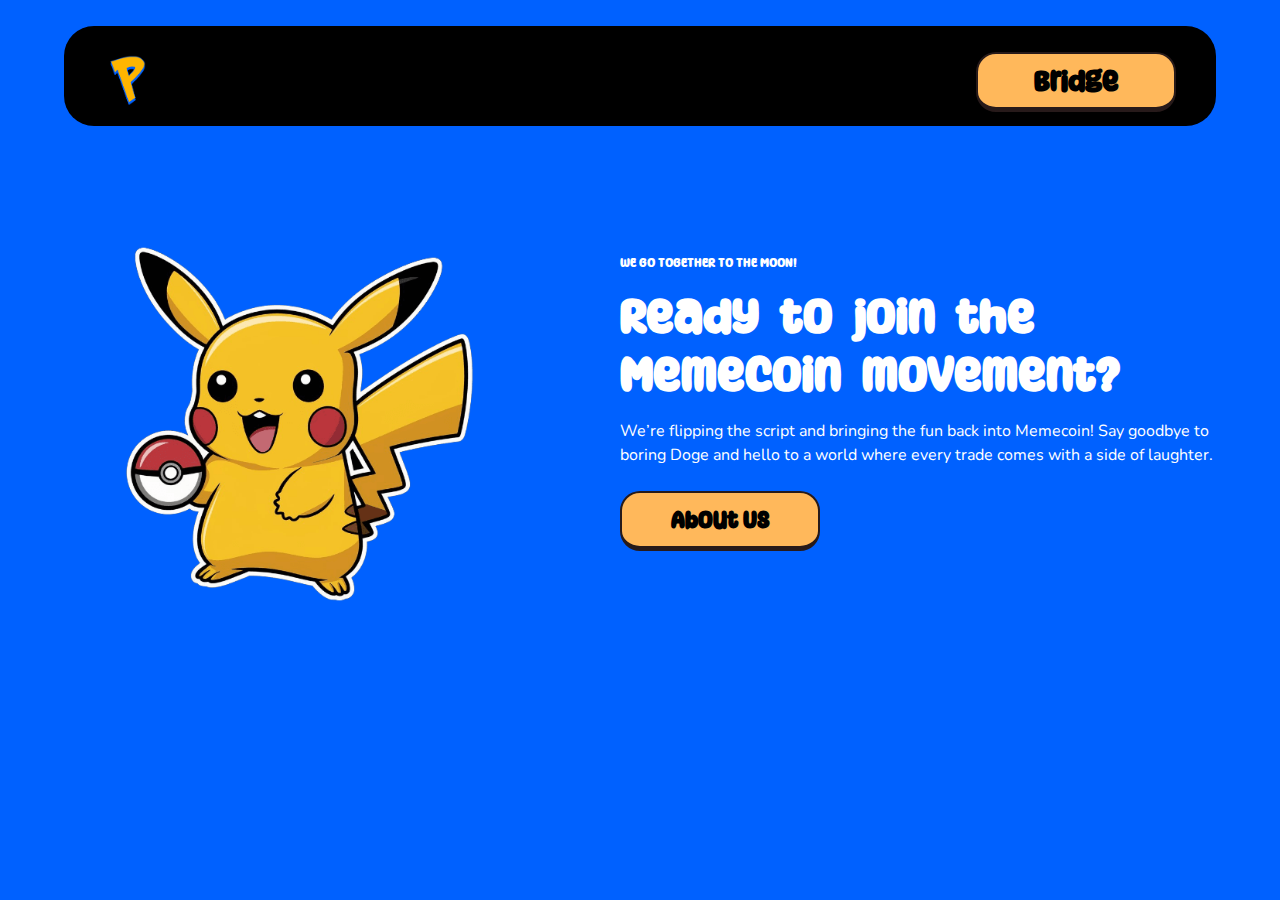
==== about.html @ edddc599 "dfsadf" ====
<!DOCTYPE html>
<html lang="en">
<head>
    <meta charset="UTF-8">
    <meta name="viewport" content="width=device-width, initial-scale=1.0">
    <title>Document</title>
    <link rel="stylesheet" href="poko.css">
    <link rel="stylesheet" href="https://cdnjs.cloudflare.com/ajax/libs/font-awesome/6.1.1/css/all.min.css" integrity="sha512-KfkfwYDsLkIlwQp6LFnl8zNdLGxu9YAA1QvwINks4PhcElQSvqcyVLLD9aMhXd13uQjoXtEKNosOWaZqXgel0g==" crossorigin="anonymous" referrerpolicy="no-referrer" />

</head>
<body>
    <main>
        <div
			id="navbar"
			class="senthead">
			<header>
				

					<div class="logo-img">

						<img src="images/poko.png" alt="">
					</div>
						
					<div>
						<a href="">

							<i class="fab fa-twitter" ></i>
						</a>
						<a href="">
							<i class="fab fa-telegram"></i>
						</a>
					</div>
					<div class="logo_button">
						<a href="https://t.me/blueycommunity">
							<button>Bridge</button>
						</a>
					</div>						
			</header>

		</div>
        <section class="section-about">
            <div
                data-aos="fade-left"
                class="poko">
                <small>WE GO TOGETHER TO THE MOON!</small>
                <h1 class="bold">Ready to join the Memecoin movement?
                </h1>

                <div class="p2p-info">
                    <p>
                        We’re flipping the script and bringing the fun back into Memecoin! Say goodbye to boring Doge and hello to a world where every trade comes with a side of laughter.                    </p>
                </div>
                <div class="button">
                    <a href="https://t.me/blueycommunity">
                        <button>About Us</button>
                    </a>
                </div>
            </div>
            <div class="whyimg">
                <img src="images/poko6.png" alt="">
            </div>
            
            
            
        </section>

    </main>
</body>
</html>
---- poko.css ----
@import url('https://fonts.googleapis.com/css2?family=Nunito:ital,wght@0,200..1000;1,200..1000&display=swap');
* {
	color: #ffffff;
	padding: 0;
	margin: 0;
	box-sizing: border-box;
	font-family: inherit;
}

@font-face {
	font-family: Space;
	src: url(Motley\ Forces.ttf);
}


:root {
	--font-family: Space;
	--family: 'Nunito', sans-serif;
}
a {
	text-decoration: none;
}

body {
	background: #0061FF;
	margin: 0;
	overflow-x: hidden;
	width: 100%;
	max-width: 1540px;
	font-family: var(--font-family);
}

.senthead {
	/* backdrop-filter: blur(15px); */
	/* border-bottom: 1px solid rgba(255, 255, 255, 0.14); */
	position: fixed;
	height: 6em;
	background-color: #403F65;
	align-items: center;
	display: flex;
	z-index: 3;
	margin-top: 20px;
	/* margin-inline: 30px; */
	background: transparent;
	justify-content: center;
	width: 100%;
	/* width: 444px; */
	border-radius: 40px;
	transition: 440ms 330ms ease-out;
}

.smaller {
	height: 7em;
}

small{
	font-size: small;
}

.tokenomics{
	margin-top: 4rem;
}
.section-a{
	display: flex;
	justify-content: center;
	align-items: center;
	flex-direction: column;
	margin-top: 5rem;
}

.section-a p{
	text-align: center;
	font-family: var(--family);
	font-weight: 700;
}

.section-a h1{
	font-size: 5vw;
	margin-top: 20px;
	padding-inline: 20px;
	text-align: center;
}

.section-a button{
	width: 200px;
	font-size: 2rem;
	margin-top: 1rem;
}

.section-j{
	display: flex;
	flex-direction: column;
	justify-content: center;
	align-items: center;
	margin-top: 5rem;
	text-align: left;
	font-size: 4vw;
	display: none;
	padding-inline:20px;
	font-family: 'Courier New', Courier, monospace;
}
.poko-highlight{
color: #B4EEFF;
    background-image: -webkit-linear-gradient(171deg, rgba(37, 0, 93, 1) 0%, rgba(102, 0, 255, 1) 61%, rgba(255, 184, 91, 1) 100%);
    background-size: 200% 200%;
	/* font-size: 4rem; */
    background-clip: text;
    -webkit-background-clip: text;
    text-fill-color: transparent;
    -webkit-text-fill-color: transparent;
    animation: 6s infinite alternate gradientAnimation;
}
.poko-highlight {
    color: #B4EEFF;
    background-image: -webkit-linear-gradient(1deg, rgba(37, 0, 93, 1) -5%, #0061ff 60%, #eccc74 80%, rgba(255, 184, 91, 1) 110%);
    background-size: 200% 200%;
    background-clip: text;
    -webkit-background-clip: text;
    text-fill-color: transparent;
    -webkit-text-fill-color: transparent;
    animation: 6s infinite alternate gradientAnimation;
}

.tokenomics h1{
	font-size: 3.8rem;
	color: rgb(255, 255, 255);
	text-align: center;
}
.info {
	/* text-align: left; */
	width: 90%;
	line-height: 1.5;
}

.logo-section{
	display: flex;
	justify-content: center;
}

.logos{
	display: flex;
	justify-content: space-between;
	align-items: center;
flex-wrap: wrap;
width: 70%;

}

.logos li{
	list-style: none;
}

.logos li img{
	width: 50px;
margin: 20px;
}

.info p{
	text-align: left;
	font-family: var(--family);
	font-weight: 700;
	font-size: 3vw;
}

.hero_button{
	margin-top: 2rem;
	margin-bottom: 4rem;
}


.whyimg{
	width:auto;
	text-align: center;
}

.whyimg img{
	width: 80%;
	margin-top: 2rem;
}
.hero_button button{
	font-size: 1.5rem;
	font-weight: 900;
	background-color: rgba(255, 184, 91, 1);
	color: #000000;
	cursor: pointer;
	display: inline-flex;
	align-items: center;
	justify-content: center;
	transition: 0.2s ease-in-out;
	border: 2px solid rgb(39, 26, 26);
	border-bottom: 5px solid rgb(39, 26, 26);
	border-radius: 20px;
	width: 200px;
	height: 60px;
}

.logo-img{
	width: 50px;
}
.center {
	/* margin-top: 22rem; */
	text-align: center;
}

.center img {
	width: 100%;
	padding-inline: 40px;
}

.centered-text {
	text-align: center;
	font-size: 8rem;
	font-weight: bold;
	font-family: Arial, Helvetica, sans-serif;
	color: #366cb4;
	display: flex;
	text-shadow: 0px 1px 0px rgb(34, 62, 145), 0px 2px 0px royalblue,
		0px 3px 0px royalblue, 0px 4px 0px royalblue, 0px 6px 0px royalblue,
		0px 13px 5px rgb(44, 53, 82);

	justify-content: center;
	align-items: center;
}

.logo-img img{
	width: 100%;
}

.centered-text2 {
	text-align: center;
	font-size: 29px;
	font-family: "Space Mono", monospace;
	display: flex;
	/* letter-spacing: -3px; */
	font-weight: 700;
	justify-content: center;
	align-items: center;
}

header {
	display: flex;
	background: black;
	width: 90%;
	border-radius: 30px;
	flex-wrap: wrap;
	flex-direction: row;
	justify-content: space-around;
	/* justify-content: space-between; will change to space-around when doing media queries for laptop view */
	align-items: center;
	/* width: 300px; */
	height: 100px;
	/* width: 90%; */
	padding-top: 0.8rem;
}

header a{
	margin-left: 1.5rem;
	font-size: 1.5rem;
	font-size: 700;
	/* color: white; */
}

a p{
	color: white;
	font-size: 900;
	font-size: clamp(1.2rem, 8vw - 2rem, 3rem);
}

.logo {
	display: block;
}
.logo img {
	width: 100px;
	padding-left: 1rem;
}

@media screen and (width < 430px) {
	header {
		padding-top: 1rem;
	}
	.logo img {
		width: 100px;
		padding-left: 1rem;
	}
}

button {
	font-weight: 900;
	background-color: rgba(255, 184, 91, 1);
	/* color: rgb(39, 26, 26); */
	cursor: pointer;
	color: #000000;
	display: inline-flex;
	font-size: 1.5rem;
	align-items: center;
	justify-content: center;
	transition: 0.2s ease-in-out;
	border: 2px solid rgb(39, 26, 26);
	border-bottom: 5px solid rgb(39, 26, 26);
	border-radius: 20px;
	/* border: none; */
	width: 100px;
	height: 50px;
}

.main-button {
	margin-top: 7em;
	display: flex;
	padding-inline: 50px;
	justify-content: space-between;
}

.main-button button {
	border-radius: 12px;
	margin-top: 4rem;
}

.snart img {
	width: 100%;
	text-align: center;
}

.center p {
	font-size: 2rem;
	margin-top: 5rem;
	text-decoration: none;
	color: rgb(34, 62, 145);
}

.main-button button.launch,
.main-button button.docs {
	font-weight: 700;
	background-size: contain;
	background-color: #32302a;
	color: rgb(255, 255, 255);
	cursor: pointer;
	display: inline-flex;
	width: 200px;
	height: 70px;
	font-family: inherit;
	font-size: 30px;
	align-items: center;
	justify-content: center;
	transition: 0.2s ease-in-out;
	border: 2px solid rgb(39, 26, 26);
	border-bottom: 5px solid rgb(39, 26, 26);
}

.main-button button.launch:hover,
.main-button button.docs:hover,
button:hover {
	border-bottom: 6px solid rgb(39, 26, 26);
}
.main-button button.launch:active,
.main-button button.docs:active,
button:active {
	transition: 0.1s ease-in-out;
	height: 50px;
	border-bottom: 2px solid rgb(39, 26, 26);
	border-top: 3px solid rgb(39, 26, 26);
}

#section-1{
	display: flex;
	/* padding-inline: 20px; */
	margin-top: 15rem;
	margin-inline: 3rem;
	flex-direction: column;
}

.pimg img{width: 100%;margin-top: -3rem;}

.section-12 {
	display: flex;
	background-color: #366cb4;
	justify-content: center;
	align-items: center;
}
.whole {
	background-color: #000000;
	margin: 30px;
	padding: 20px;
	border: 2px solid rgb(39, 26, 26);
	border-radius: 50px;
	width: 1050px;
	box-shadow: rgba(5, 5, 5, 0.2) 0px 11px 15px 0px,
		rgba(5, 5, 5, 0.14) 0px 24px 38px 0px, rgba(5, 5, 5, 0.25) 0px 4px 4px 0px;
	align-items: center;
}

.left h1 {
	font-size: 40px;
	font-weight: 700;
}

.right {
	text-align: center;
}
.right img {
	padding-top: 40px;
	width: 300px;
}

@keyframes bounce {
	0%,
	25%,
	50%,
	75%,
	100% {
		transform: translateY(0);
	}
	40% {
		transform: translateY(-20px);
	}
	60% {
		transform: translateY(-19px);
	}
}

.purple-icon {
	z-index: 2;
	margin-left: 2em;
}

img.line {
	padding-bottom: 29px;
	width: 60px;
	margin-left: -5em;
}

main {
	display: block;
	/* padding-top: 1rem; */
	overflow-x: hidden;
}

.main-text {
	position: relative;
	width: 70%;
	/* width: 70%; */
	letter-spacing: 0.02em;
	/* margin-top: 14rem; */
	padding-inline: 2rem;
	display: flex;
	flex-direction: column;
	justify-content: left;
	align-items: center;
	font-size: 1rem;
	color: white;
}

.main-text span {
	/* font-size: clamp(1rem, 8vw - 2rem, 3rem); */
	font-family: snart;
	/* text-decoration: line-through; */
	color: white;
	line-height: 1.4rem;
	text-decoration-color: red;
	margin-bottom: 2rem;
	margin-top: 4rem;
	text-decoration-thickness: 3px;
}
pre {
	font-size: 0.9rem;
}
h1.bold-text {
	position: relative;
	z-index: 4;
	font-weight: 900;
	font-size: 24px;
	line-height: 1.5;
}

.info-text {
	padding-top: 2rem;
	font-size: 0.9rem;
	font-weight: 500;
	line-height: 25px;
	letter-spacing: 0em;
	display: block;
	margin: 0 auto;
}

.hero-orange {
	position: absolute;
	top: 0em;
	left: 4em;
	z-index: -1;
}

.main-text2{
	display: inline-block;
	position: relative;
	/* padding: 0px 30px; */
	width: 250px;
	height: 50px;
	display: flex;
	text-align: center;
	justify-content: center;
	align-items: center;
	color: white;
	height: 50px;
	border: 2px solid #ECCC74;
	border-radius: 50px;
	margin-left: 30px;
	/* color: wheat; */
	transform: rotate(358deg);
	-webkit-transform: rotate(358deg);
	box-shadow: 5px 3px 0px 0px #ECCC74;
	-webkit-box-shadow: 5px 3px 0px 0px #ECCC74
}
.main-text2 h1, .main-text2 span{
	color: white;
	font-size: 2rem;
}

.hero-orange img {
	width: 70px;
	animation: bounce 9s infinite;
}

.hero-3-4 {
	padding-top: 4rem;
	margin: 0 auto;
	display: flex;
	align-items: center;
	justify-content: space-around;
}

.hero-buy {
	width: auto;
	padding-top: 0.6rem;
	margin-left: -0.9rem;
	max-width: 30%;
}

.descrip{
	/* font-size: 7rem; */
	width: 93%;
}

.descrip p{
	font-size: 2.3rem;
	/* font-size: clamp(1.2rem, 8vw - 2rem, 3rem); */
}


.main-text p{
	/* background-color: white; */
	font-size: 96px;
	/* font-size: snart;./ */
	/* width: 50%; */
	text-align: left;
	padding-inline: 3px;
	/* margin-bottom: 1rem; */
	margin-block: 1rem;
}
.main-text img {
	/* margin-top: 40px; */
	width: 70%;
	text-align: center;
}

.hero-sell {
	width: auto;
	padding-top: 7px;
	max-width: 28%;
}

.hero-line {
	width: auto;
	max-width: 15%;
}

.section-2 .features > div {
	margin-left: 1.5rem;
	text-align: left;
	display: grid;
	align-items: center;
	gap: 50px;
	width: auto;
	max-width: 88%;
}

.features h4 {
	font-size: 1.15em;
	text-align: left;
}

.features img {
	width: 100px;
	display: block;
	margin-top: 1em;
	margin-bottom: -0.5em;
}

.features h1 {
	margin-top: 2rem;
	text-align: center;
	padding-top: 1rem;
	padding-bottom: 1rem;
}

.features p {
	color: #ffffffa6;
	font-size: 14px;
	font-weight: 500;
	line-height: 1.5;
	margin-top: -2em;
}

.features .p2p {
	width: auto;
}

.features .rug {
	width: 96%;
}

.features .holders {
	width: 94%;
}

.cypimg {
	/* width: 580px; */
	display: flex;
	flex-wrap: wrap;
}

img.commerce {
	max-width: 600px;
	width: 50%;
	display: block;
	cursor: pointer;
	justify-content: center;
	display: block;
	margin-left: auto;
	margin-right: auto;
	margin-bottom: -6em;
}

.poko,
.nft-insur,
.smart-1,
.commerce,
.exchange {
	padding-inline: 40px;
	font-size: 5rem;
	margin-top: -5rem;
}

img#comm {
	margin-right: -1em;
}

.poko span,
.nft-insur span,
.smart-1 span,
.commerce span,
.exchange span {
	color: var(--green-color);
}

.poko b {
	font-size: 3rem;
	padding-top: 3rem;
	color: #ffffff;
	word-spacing: 10px;
	display: flex;
	flex-direction: column;
	/* transition: 0.23s ease-in-out; */
	cursor: pointer;
	font-weight: 900;
}
.poko h1{
	font-size: 3rem;
	color: #ffffff;
	word-spacing: 10px;
	display: flex;
	flex-direction: column;
	/* transition: 0.23s ease-in-out; */
	cursor: pointer;
	font-weight: 900;
}
.p2p-info p {
	padding-top: 1em;
	width: auto;
	font-size: 1rem;
	color: rgb(255, 255, 255);
	font-family: var(--family);
	display: flex;
	max-width: 650px;
	align-items: center;
	line-height: 1.5em;
}

.p2 {
	padding: 1em 0em;
	font-size: 1.3em;
}

.check {
	/* display: flex; */
	flex-wrap: wrap;
	justify-content: center;
	align-items: center;
}
.check ul {
	list-style: none;
	margin-top: 40px;
	/* width: 40%; */
	/* width: 900px; */
	flex-wrap: wrap;
	display: flex;
	font-size: rem;
}
.check ul li {
	display: flex;
	padding: 1em;
	/* flex-direction: column; */
	/* background-color: #5c8a1700; */
	border: 5px solid #6b83c0;
	border-radius: 20px;
	margin-inline: 10px;
	align-items: center;
	text-align: center;
	font-size: clamp(1.5rem, 8vw - 2rem, 0.5rem);
	margin-bottom: 33px;
	justify-content: center;
	/* max-width: 650px; */
}

.check ul li img {
	padding-right: 1em;
}
.check ul li p {
	color: white;
	margin-top: 5px;
	font-family: snart;
	font-weight: 700;
	word-spacing: 3px;
}

.checksmart ul li p {
	margin-top: -16px;
}

.token{
	display: flex;
	justify-content: space-around;
	align-items: center;
	flex-direction: column;
}

.footer{
	margin-top: 9rem;
	background-color: black;
	padding-block: 20px;
}

.community{
	display: flex;
	align-items: center;
	justify-content: center;
	flex-direction: column;
	margin-top: 10rem;
	padding-inline: 40px;
}

.community .poko{
	padding: 0;
}

.tax{
	display: flex;
	width: 90%;
	margin-top: 30px;
	height: 600px;
	flex-direction: column;
	justify-content: center;
	align-items: center;
	margin-inline: 40px;
	flex-wrap: wrap;
	background-color: rgba(5, 5, 5, 0.2);
	border: 2px solid #0061FF;
	border-radius: 50px;
}
 .token-img{
	margin-bottom: 40px;
 }

 .big{
	font-size: 3rem;
	margin-top: 2rem;
 }

 .smalle{
	margin-top: 2rem;
	font-family: var(--family);
	font-weight: 700;
	}

 .bsmall{
	margin-top: 0.5rem;
 }
 .token_button button{
	width: 190px;
	margin-top: 2rem;
	font-size: 1rem;
	}

.poko button {
	border-radius: 20px;
	margin-top: 1em;
	color: #000000;
	width: 200px;
	height: 60px;
	font-size: 1.5rem;
	display: flex;
	align-items: center;
	justify-content: center;
	font-weight: 900;
	text-align: center;
	/* border-bottom: 5px solid rgb(245, 241, 241); */
}

input::selection {
	background: none;
}
input::-moz-selection {
	background: none;
}
input::-webkit-selection {
	background: none;
}
input::-ms-selection {
	background: none;
}

.smart-button {
	display: flex;
}

.contract-cont {
	/* background-color: rgb(141, 48, 48); */
	margin-inline: 30px;
	display: flex;
	justify-content: center;
	align-items: center;
	padding-inline: 20px;
}
.contract-cont h2 {
	font-size: 6px;
}
.contract-cont svg {
	width: 20px;
	margin-left: 1rem;
	cursor: pointer;
	color: white;
}
.contract-cont p {
	/* width: 2rem;
	margin-right: 30px; */
}
.contract-cont input {
	font-size: 1rem;
}

.contract-cont p {
	font-weight: 700;
	color: rgb(34, 62, 145);
}
.section-4 {
	display: flex;
	flex-direction: column-reverse;
	align-items: center;
	margin-top: 5rem;
	justify-content: center;
}

.section-about{
	display: flex;
	flex-direction: column-reverse;
	align-items: center;
	justify-content: center;
	margin-top: 10rem;
}

.fstep {
	text-align: center;
}

.how-to {
	font-weight: 900;
	font-size: 2em;
	margin-bottom: -10px;
}

.step {
	margin-top: 2em;
	text-align: center;
}

.step h1 {
	display: flex;
	flex-direction: column;
	justify-content: center;
	text-align: center;
}

/* The actual timeline (the vertical ruler) */
.container {
	font-family: snart;
}
.main-timeline-4 {
	position: relative;
	margin-top: 3rem;
}

/* The actual timeline (the vertical ruler) */
.main-timeline-4::after {
	content: "";
	position: absolute;
	width: 3px;
	background-color: #366cb4;
	top: 0;
	bottom: 0;
	left: 50%;
	margin-left: -3px;
}

/* Container around content */
.timeline-4 {
	position: relative;
	background-color: inherit;
	width: 50%;
}

.card {
	border-radius: 10px;
}

.card-body ul li {
	list-style-type: none;
	margin-top: 1rem;
	color: white;
	display: flex;
	align-items: center;
	flex-direction: row;
}

.card-body ul li img {
	margin-right: 1rem;
}

.card-body h4 {
	font-size: 2.5rem;
}
.card-body p {
	font-family: Space;
	font-size: 2rem;
}

.container h1 {
	/* display: flex; */
	text-align: center;
	font-family: Space;
	font-size: 3rem;
}
.card-body.p-4 {
	padding: 30px;
}

/* The circles on the timeline */
.timeline-4::after {
	content: "";
	position: absolute;
	width: 25px;
	height: 25px;
	right: -11px;
	background-color: rgb(39, 26, 26);
	top: 15px;
	border-radius: 50%;
	z-index: 1;
}

/* Place the container to the left */
.left-4 {
	padding: 0px 40px 20px 0px;
	left: 0;
}

/* Place the container to the right */
.right-4 {
	padding: 0px 0px 20px 40px;
	left: 50%;
}

/* Add arrows to the left container (pointing right) */
.left-4::before {
	content: " ";
	position: absolute;
	top: 18px;
	z-index: 1;
	right: 30px;
	border: medium solid rgba(37, 117, 252, 1);
	border-width: 10px 0 10px 10px;
	border-color: transparent transparent transparent rgb(39, 26, 26);
}

/* Add arrows to the right container (pointing left) */
.right-4::before {
	content: " ";
	position: absolute;
	top: 18px;
	z-index: 1;
	left: 30px;
	border: medium solid #366cb4;
	border-width: 10px 10px 10px 0;
	border-color: transparent rgb(39, 26, 26) transparent transparent;
}

/* Fix the circle for containers on the right side */
.right-4::after {
	left: -14px;
}

/* Media queries - Responsive timeline on screens less than 600px wide */
@media screen and (max-width: 600px) {
	/* Place the timelime to the left */
	.main-timeline-4::after {
		left: 31px;
	}

	/* Full-width containers */
	.timeline-4 {
		width: 100%;
		padding-left: 70px;
		padding-right: 25px;
	}

	/* Make sure that all arrows are pointing leftwards */
	.timeline-4::before {
		left: 60px;
		border: medium solid white;
		border-width: 10px 10px 10px 0;
		border-color: transparent rgb(39, 26, 26) transparent transparent;
	}

	/* Make sure all circles are at the same spot */
	.left-4::after,
	.right-4::after {
		left: 18px;
	}

	.left-4::before {
		right: auto;
	}

	/* Make all right containers behave like the left ones */
	.right-4 {
		left: 0%;
	}
}

.gradient-custom {
	background: #366cb4;
	border: 2px solid rgb(39, 26, 26);
}

.gradient-custom-4 {
	background: #366cb4;
	border: 2px solid rgb(39, 26, 26);
}

.some h1 {
	margin-bottom: -10px;
}

.step .fp {
	font-weight: 700;
	font-size: 18px;
	line-height: normal;
}

.fcard {
	padding: 30px;
	background-color: #222831;
	display: flex;
	flex-direction: column;
	justify-content: center;
	align-items: center;
	text-align: left;
	margin: 20px;
	font-size: 14px;
	margin-top: 100px;
	border-radius: 20px;
	border: 2px solid #000000;
	position: relative;
	box-shadow: rgba(5, 5, 5, 0.2) 0px 11px 15px 0px,
		rgba(5, 5, 5, 0.14) 0px 24px 38px 0px, rgba(5, 5, 5, 0.25) 0px 4px 4px 0px;
}
.liner{
	/* text-decoration: underline; */
	text-decoration-color: #6B83C0;
	transform: rotate(358deg);
	text-decoration-thickness: 5px;
}

.dex img{
	width: 100%;
	text-align: center;
}

.dext img{
	width: 100%;
	text-align:left;
margin-top: -10rem;

}
.fcard2 {
	padding: 30px;
	background-color: #366cb4;
	display: flex;
	flex-direction: column;
	justify-content: center;
	align-items: center;
	text-align: left;
	margin: 20px;
	margin-top: 100px;
	font-size: 14px;
	font-weight: 400;
	border-radius: 20px;
	border: 2px solid #000000;
	position: relative;
	box-shadow: rgba(5, 5, 5, 0.2) 0px 11px 15px 0px,
		rgba(5, 5, 5, 0.14) 0px 24px 38px 0px, rgba(5, 5, 5, 0.25) 0px 4px 4px 0px;
}

button.buy {
	margin-top: 1rem;
	background-color: #222831;
}

.tools {
	display: flex;
	/* justify-content: space-around; */
	row-gap: 20px;
	margin-left: 30px;
	/* flex-direction: column; */
	align-items: center;
	margin-top: 3rem;
	margin-bottom: 2rem;
}

.email h1 {
	font-size: 2rem;
}

.email p {
	font-size: 1.4rem;
	color: white;
	font-family: var(--family);
}

.email span{
	font-family: Space;
	cursor: pointer;
}

.email span:hover{
	color: #6796FF;
}

.dext h1 {
	font-size: 3rem;
}
.dimag img {
	width: 300px;
	position: absolute;
	top: -60px;
	left: 50%;
	transform: translateX(-50%);
}

.dimag img.uni {
	width: 400px;
}

.dimag img.base {
	width: 200px;
}
.cont {
	margin-top: 150px;
}

.cont h2 {
	color: black;
	font-weight: 900;
	margin-bottom: -10px;
}

.fp2 {
	font-weight: 600;
	font-size: 16px;
}

.cont p {
	color: #000000;
}

.ca {
	font-family: "snart";
	color: rgb(34, 62, 145);
	margin-top: 1rem;
	text-align: center;
	font-size: 2.2rem;
}

.section-e {
	display: flex;
	flex-direction: column;
	justify-content: center;
	align-items: center;
	/* margin-top: 3rem; */
	/* margin-bottom: 2rem; */
}
input {
	background-color: rgba(0, 0, 0, 0);
	border: none;
	outline: none;
}
.swap {
	font-weight: 900;
}

#ca-num {
	margin-top: 0.5rem;
	font-weight: 900;
	margin-left: 0.5rem;
	color: white;
	font-size: clamp(1.2rem, 8vw - 2rem, 2rem);
	font-family: "snart";
}

.section-5 {
	text-align: center;
	margin-top: 3rem;
}

.fcard3 {
	padding: 30px;
	background-color: #222831;
	display: flex;
	flex-direction: column;
	justify-content: center;
	align-items: center;
	text-align: left;
	margin: 20px;

	margin-top: 100px;
	font-size: 14px;
	font-weight: 400;
	border-radius: 20px;
	border: 2px solid #000000;
	position: relative;
	box-shadow: rgba(5, 5, 5, 0.2) 0px 11px 15px 0px,
		rgba(5, 5, 5, 0.14) 0px 24px 38px 0px, rgba(5, 5, 5, 0.25) 0px 4px 4px 0px;
}

.section-6 {
	margin-top: 100px;
}
.sect-cont {
	background-color: rgb(44, 53, 82);
	border: 2px solid #222831;
	padding: 20px;
	margin: 30px;
	box-shadow: rgba(5, 5, 5, 0.2) 0px 11px 15px 0px,
		rgba(5, 5, 5, 0.14) 0px 24px 38px 0px, rgba(5, 5, 5, 0.25) 0px 4px 4px 0px;
	border-radius: 20px;
	text-align: center;
}
.lasimag img {
	width: 100%;
	border-radius: 20px;
}



footer p {
	text-align: center;
	font-family: var(--family);
	margin-bottom: 20px;
}

.descript {
	margin-top: 20px;
}

.email{
	font-size: 5vw;
}

.buttons button {
	/* width: 100%; */
	height: 60px;
	margin-top: 20px;
	width: 250px;
	/* border: 2px solid #; */
	font-size: 2.2rem;
	font-weight: 700;
}

button img {
	width: 20px;
	margin-left: 10px;
}

.buttons {
	display: flex;
	font-size: 3rem;
	display: none;
	justify-content: center;
	flex-direction: column;
	align-items: center;
}
.fcard4 {
	padding: 30px;
	background-color: #366cb4;
	display: flex;
	flex-direction: column;
	justify-content: center;
	align-items: center;
	text-align: left;
	margin-top: 100px;
	margin-inline: 20px;
	font-size: 14px;
	font-weight: 400;
	border-radius: 20px;
	border: 2px solid #000000;
	position: relative;
	box-shadow: rgba(5, 5, 5, 0.2) 0px 11px 15px 0px,
		rgba(5, 5, 5, 0.14) 0px 24px 38px 0px, rgba(5, 5, 5, 0.25) 0px 4px 4px 0px;
}

@media screen and (min-width: 400px) {
	h1.bold-text {
		font-size: 26px;
	}
}

@media screen and (min-width: 500px) {
	h1.bold-text {
		font-size: 2rem;
	}
}

@media (min-width: 700px) and (max-width: 1100px) {
	body {
		font-size: 1.3rem;
	}
	.senthead {
		/* background: none; */
		height: 6rem;
		display: flex;
		align-items: center;
		padding: 1rem 1.7rem;
	}

	.logo img {
		padding: 0;
	}

	.token{
		display: flex;
		justify-content: space-around;
		align-items: center;
		flex-direction: row;
		flex-wrap: wrap;
	}
	header {
		margin-top: -0.5rem;
		max-width: 90%;
		/* margin-right: -3rem; */
	}

	h1.bold-text {
		font-size: 2.5rem;
		max-width: 640px;
		text-align: center;
		margin: 0 auto;
	}

	.purple-icon img {
		width: 7rem;
		top: 4rem;
		left: 2.1rem;
	}

	p.info-text {
		text-align: center;
		width: 400px;
		font-size: 1rem;
	}

	pre {
		text-align: center;
		font-size: 1rem;
	}

	img.line {
		width: 5.5rem;
	}

	.hero-orange img {
		width: 85px;
	}

	.community{
		display: flex;
		align-items: center;
		justify-content: center;
		flex-direction: row;
		margin-top: 10rem;
		padding-inline: 40px;
	
	}

	.descrip p{
		font-size: 5rem;
	}

	@media (min-width: 800px) {
		h1.bold-text {
			font-size: 3rem;
			max-width: 700px;
		}

		.purple-icon img {
			width: 7rem;
			top: 4rem;
			left: 5rem;
		}

		.info-text {
			text-align: center;
			width: 460px;
			font-size: 1.1rem;
		}

		pre {
			text-align: center;
		}

		img.line {
			width: 5.8rem;
		}

		button {
			width: 150px;
			height: 50px;
			/* font-size: 0.8rem; */
			font-weight: 700;
		}

		button .launch {
			font-weight: 900;
		}

		.poko,
		.commerce {
			padding: 2em;
			font-size: 1.7rem;
		}

		img#comm {
			margin: 0 auto;
		}

		.poko span {
			color: var(--green-color);
		}

		.poko b {
			/* font-weight: 900; */
			/* padding-bottom: 0.2rem; */
			/* line-height: 1rem; */
			/* color: #6b83c0; */
			/* word-spacing: 10px; */
			/* border-bottom: 5px solid #88e900; */
			/* white-space: nowrap; */
		}

		.p2p-info,
		.nft-info,
		.smart-1 p,
		.commerce-info,
		.exchange-info {
			padding-top: 1em;
			display: flex;
			align-items: center;
			line-height: 1.5em;
		}

		.checksmart ul li p {
			margin-top: -25px;
		}
	}

	.section-2 .features > div {
		margin-left: 3rem;
	}
	.features img {
		width: 149px;
	}
	.features p {
		font-size: 18px;
	}
	.features .rug {
		width: 85%;
	}
	.features .holders {
		width: 85%;
	}
	.features h4 {
		font-size: 30px;
	}
	.features h1 {
		font-size: 35px;
	}

	.section-4, .section-about{
		display: flex;
	flex-direction: row-reverse;
	align-items: center;
	justify-content: center;
	}
}
#section-1 {
	/* height: 100vh; */
	/* padding-inline: 2rem; */
	display: flex;
	margin-top: 16rem;
	/* justify-content: center; */
	/* align-items: center; */
	background-color: transparent;
}

.green-text {
	color: var(--green-color);
}

.docs {
	font-weight: 700 !important;
	margin-left: 1em;
	position: relative;
}

.section-3 {
	background-color: #000000;
	position: relative;
	margin-top: 8rem;
	margin-bottom: 5rem;
}

hr.section-line {
	width: 100%;
	margin: 0.75rem auto;
	border: none;
	border-bottom: 1px solid #ffffff24;
}

img.left-img,
img.right-img {
	display: none;
}

@media (min-width: 1200px) {
	body {
		max-width: 1400px;
		margin: 0 auto;
	}
	.senthead {
		background: none;
		height: 7rem;
		justify-content: center;
		/* padding: 1rem 1.7rem; */
		display: flex;
		justify-content: center;
	}

	.main-text {
		/* text-decoration: line-through; */
		text-decoration-thickness: 5px;
		line-height: 3rem;
		/* background-color: #7bb436; */
		/* font-family: snart; */
		color: white;
	}

	.section-12 {
		display: flex;
		justify-content: center;
		background-color: #222831;
	}
	.token{
		display: flex;
		justify-content: space-around;
		align-items: center;
		flex-direction: row;
	
	}

	.whole {
		background-color: #000000;
		border: 2px solid rgb(39, 26, 26);
		padding: 40px;
		margin: 30px;
		border-radius: 20px;
		display: flex;
		width: 1000px;
		justify-content: space-between;
		align-items: center;
		/* row-gap: 40px; */
	}

	.logo img {
		width: 150px;
		padding-left: 1rem;
	}

	.left h1 {
		font-size: 40px;
	}

	.left {
		width: 60%;
		padding: 20px;
		margin-right: 70px;
		display: flex;
		flex-direction: column;
		justify-content: flex-start;
	}
	.right {
		display: flex;
		justify-content: flex-end;
	}

	.right img {
		display: flex;
		width: 400px;
	}

	.logo img {
		padding: 0;
	}

	button {
		width: 200px;
		height: 60px;
		font-size: 1.8rem;
		color: #000000;
		/* font-family: var(--family); */
		/* padding-left: 50px; */
		/* padding-inline: 30px; */
		/* font-size: 80%; */
		font-weight: 900;
	}

	.section-4, .section-about{
		display: flex;
	flex-direction: row-reverse;
	align-items: center;
	justify-content: center;
	}

	h1.bold-text {
		font-size: 3rem;
		width: 730px;
		text-align: center;
		margin-inline: auto;
		position: relative;
		z-index: 2;
	}

	p.info-text {
		text-align: center;
		width: 400px;
	}

	pre {
		text-align: center;
	}

	.purple-icon .purple {
		width: 120px;
		margin-left: 17em;
		margin-bottom: -1em;
	}

	img.line {
		width: 90px;
		margin-left: -6em;
	}

	.main-button button {
		width: 145px;
		height: 45px;
		font-size: 90%;
		font-weight: 700;
	}

	.hero-orange {
		width: 120px;
	}

	.hero-orange img {
		width: 77%;
	}

	.hero-3-4 {
		width: 1000px;
	}

	.section-2 .features > .feat {
		max-width: 27%;
		display: grid;
		grid-column: 88px;
	}

	.features > div.feat2 {
		margin-left: -3.5rem;
	}

	.features {
		display: flex;
		column-gap: 95px;
		margin-left: 5rem;
		position: relative;
	}

	.section-2 .features > div {
		margin-top: 5rem;
		justify-content: start;
	}

	.features h4 {
		font-size: 1.15em;
		text-align: left;
		margin-bottom: 10rem;
	}

	.features img {
		width: 100px;
		display: block;
	}

	.features h1 {
		font-size: 2em;
		position: absolute;
		left: 47%;
		transform: translateX(-50%);
	}

	.features .p2p {
		width: auto;
		max-width: 80%;
		margin-top: -20.4rem;
	}

	.features .rug {
		width: 100%;
		margin-top: -17.6rem;
	}

	.features .holders {
		width: 80%;
		margin-top: -19.2rem;
	}

	div .feat3 {
		margin-right: -5rem;
	}

	img.hero-rug {
		margin-top: 3.9rem;
	}

	img.hero-holders {
		margin-top: 3.5rem;
	}

	h4.hpull {
		margin-bottom: 10.2rem;
	}

	.section-3 {
		display: flex;
		background-color: #000000;
		flex-direction: row-reverse;
		padding-inline: 20px;
		align-items: center;
		border-radius: 49px;
		/* place-content: center; */
		margin: auto;
		margin-top: 4rem;
		width: 90%;
		justify-content: center;
		flex-wrap: nowrap;
	}

	img.hero-p2p {
		margin-top: 3.5rem;
	}
	.section-6,
	.section-7 {
		display: flex;
		flex-direction: row-reverse;
		font-size: 120%;
	}

	img.commerce {
		width: auto;
		margin-right: 2em;
		width: 200px;
		max-width: 659px;
	}

	#ca-num {
		margin-left: 4rem;
		font-size: 1.6rem;
	}

	.contract-cont p {
		font-size: 3.5rem;
	}

	img.nft {
		margin: 0;
	}
	img.smart {
		width: 550px;
	}
	img.exchange {
		margin-right: 50px;
	}

	.poko {
		/* padding-left: 2em; */
		/* font-size: 9rem; */
		/* width: auto; */
	}

	.poko {
		max-width: 700px;
	}

	.p2 {
		width: 548px;
	}

	img#comm {
		margin-right: -5rem;
		max-width: 698px;
	}

	img.right-img,
	img.left-img {
		width: 100px;
		position: absolute;
		animation: bounce 9s infinite;
		transform: rotate(334deg);
	}
	img.right-img {
		right: 70px;
		transform: rotate(334deg);
	}
	img.left-img {
		left: -50px;
		bottom: 0;
	}

	.fcard {
		width: 400px;
	}
	.fcard2 {
		width: 400px;
	}

	.fcard3,
	.fcard {
		width: 400px;
		margin-right: -30px;
		transform: rotate(-7deg);
	}
	.fcard4,
	.fcard2 {
		width: 400px;
		margin-left: 20px;
		transform: rotate(5deg);
	}
	.tools {
		display: flex;
	}

	button.buy {
		width: 200px;
		height: 52px;
		font-size: 30px;
		font-weight: 700;
	}

	.fg2 {
		display: flex;
		margin-top: 2rem;
		justify-content: center;
	}

	.center {
		display: flex;
		flex-direction: column;
		/* flex-direction: row-reverse; */
	}
	.snart {
		width: 100%;
		margin-left: -20rem;
	}

	.section-6 {
		display: flex;
		margin-top: 70px;
		justify-content: center;
	}
	.center p {
		font-size: 130px;
		/* width: 70%; */
		text-align: left;
		color: #366cb4;
		text-decoration: none;
	}
	.section-e {
		margin-top: 15rem;
	}
	.main-text {
		font-size: clamp(1rem, 8vw - 2rem, 2rem);
		/* font-family: snart; */
	}
	.sect-cont {
		background-color: #366cb4;
		border: 2px solid rgb(0, 0, 0);
		padding: 40px;
		margin: 30px;
		box-shadow: rgba(5, 5, 5, 0.2) 0px 11px 15px 0px,
			rgba(5, 5, 5, 0.14) 0px 24px 38px 0px, rgba(5, 5, 5, 0.25) 0px 4px 4px 0px;
		border-radius: 20px;
		display: flex;
		width: 1000px;
		justify-content: space-between;
		align-items: center;
	}
	.lasimag img {
		width: 90%;
		border-radius: 20px;
	}

	.community{
		display: flex;
		justify-content: center;
		flex-direction: row;
		align-items: center;
		margin-top: 10rem;
		padding-inline: 40px;
	}

	

	.buttons button {
		width: 30rem;
		height: 60px;
		margin-top: 20px;
		border: 2px solid black;
		font-weight: 700;
	}

	.cypimg {
		width: 580px;
	}

	.container.py-5 {
		margin-inline: 30px;
	}
	.container h1 {
		font-size: 6rem;
	}

	.buttons {
		font-size: 3rem;
		display: flex;
		display: none;
		flex-direction: column;
	}

	header {
		display: flex;
		flex-wrap: wrap;
		flex-direction: row;
		justify-content: space-between; /* will change to space-around when doing media queries for laptop view */
		align-items: center;
		background: black;
		padding-inline: 40px;
		border-radius: 30px;
		height: 100px;
		margin: 0 auto;
		/* width: 80%; */
		padding-top: 0.8rem;
	}

	button img {
		width: 45px;
	}

	.descrip p{font-size: 8rem;/* font-weight: 500; */}
}
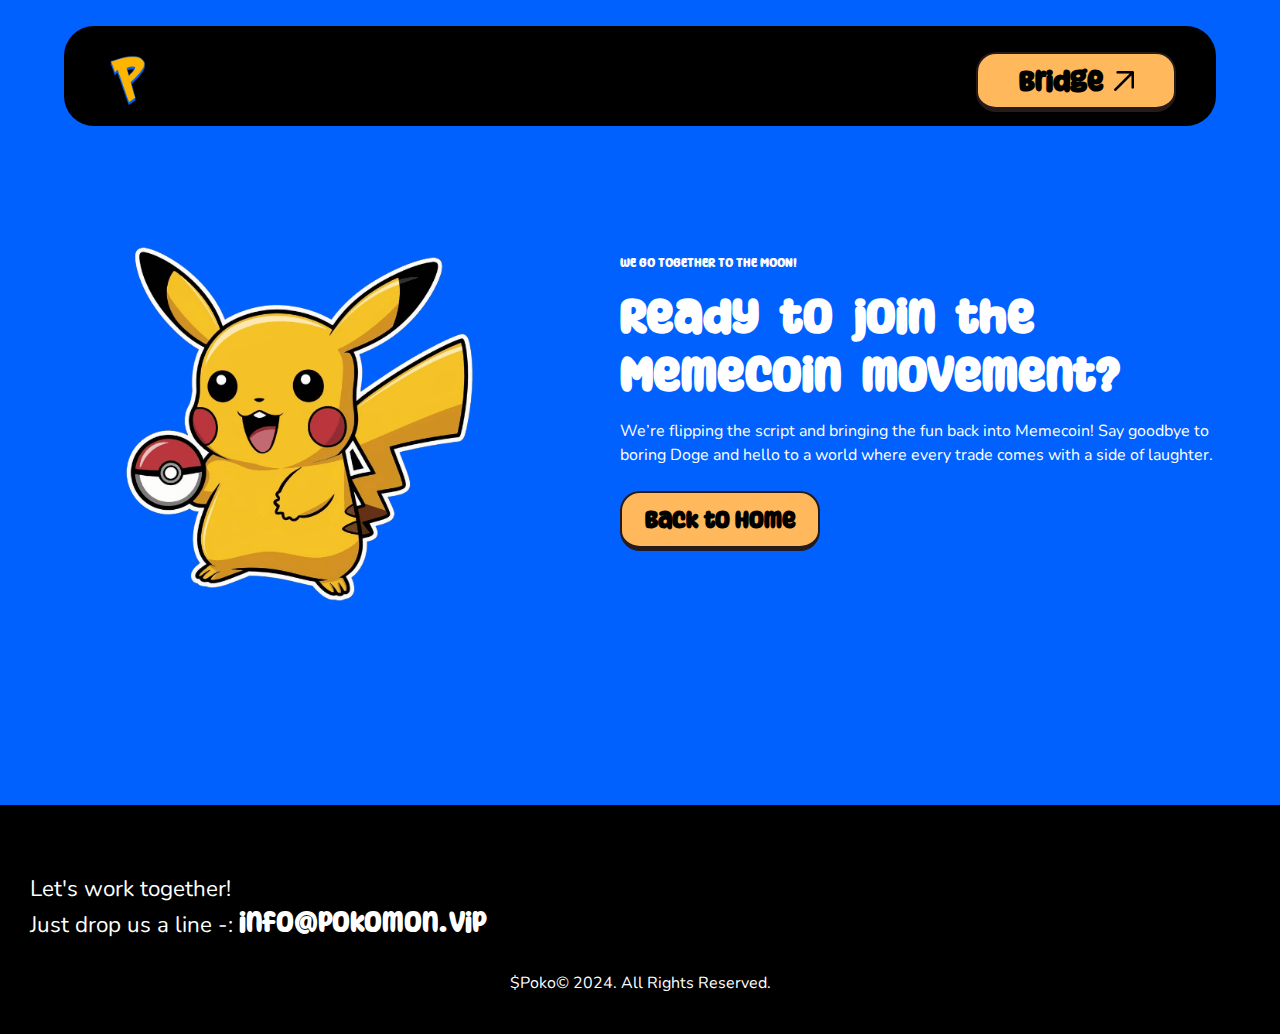
==== commit 40eaf316: "chore: Clean up HTML formatting in about.html" ====
--- a/about.html
+++ b/about.html
@@ -1,69 +1,85 @@
 <!DOCTYPE html>
 <html lang="en">
-<head>
-    <meta charset="UTF-8">
-    <meta name="viewport" content="width=device-width, initial-scale=1.0">
-    <title>Document</title>
-    <link rel="stylesheet" href="poko.css">
-    <link rel="stylesheet" href="https://cdnjs.cloudflare.com/ajax/libs/font-awesome/6.1.1/css/all.min.css" integrity="sha512-KfkfwYDsLkIlwQp6LFnl8zNdLGxu9YAA1QvwINks4PhcElQSvqcyVLLD9aMhXd13uQjoXtEKNosOWaZqXgel0g==" crossorigin="anonymous" referrerpolicy="no-referrer" />
+    <head>
+        <meta charset="UTF-8" />
+        <meta name="viewport" content="width=device-width, initial-scale=1.0" />
+        <title>Document</title>
+        <link rel="stylesheet" href="poko.css" />
+        <link
+            rel="stylesheet"
+            href="https://cdnjs.cloudflare.com/ajax/libs/font-awesome/6.1.1/css/all.min.css"
+            integrity="sha512-KfkfwYDsLkIlwQp6LFnl8zNdLGxu9YAA1QvwINks4PhcElQSvqcyVLLD9aMhXd13uQjoXtEKNosOWaZqXgel0g=="
+            crossorigin="anonymous"
+            referrerpolicy="no-referrer"
+        />
+    </head>
+    <body>
+        <main>
+            <div id="navbar" class="senthead">
+                <header>
+                    <div class="logo-img">
+                        <img src="images/poko.png" alt="" />
+                    </div>
 
-</head>
-<body>
-    <main>
-        <div
-			id="navbar"
-			class="senthead">
-			<header>
-				
+                    <div>
+                        <a href="">
+                            <i class="fab fa-twitter"></i>
+                        </a>
+                        <a href="">
+                            <i class="fab fa-telegram"></i>
+                        </a>
+                    </div>
+                    <div class="logo_button">
+                        <a href="https://t.me/blueycommunity">
+                            <button>
+                                Bridge <img src="images/top-right.png" alt="" />
+                            </button>
+                        </a>
+                    </div>
+                </header>
+            </div>
+            <section class="section-about">
+                <div data-aos="fade-left" class="poko">
+                    <small>WE GO TOGETHER TO THE MOON!</small>
+                    <h1 class="bold">Ready to join the Memecoin movement?</h1>
 
-					<div class="logo-img">
-
-						<img src="images/poko.png" alt="">
-					</div>
-						
-					<div>
-						<a href="">
-
-							<i class="fab fa-twitter" ></i>
-						</a>
-						<a href="">
-							<i class="fab fa-telegram"></i>
-						</a>
-					</div>
-					<div class="logo_button">
-						<a href="https://t.me/blueycommunity">
-							<button>Bridge</button>
-						</a>
-					</div>						
-			</header>
-
-		</div>
-        <section class="section-about">
-            <div
-                data-aos="fade-left"
-                class="poko">
-                <small>WE GO TOGETHER TO THE MOON!</small>
-                <h1 class="bold">Ready to join the Memecoin movement?
-                </h1>
-
-                <div class="p2p-info">
-                    <p>
-                        We’re flipping the script and bringing the fun back into Memecoin! Say goodbye to boring Doge and hello to a world where every trade comes with a side of laughter.                    </p>
+                    <div class="p2p-info">
+                        <p>
+                            We’re flipping the script and bringing the fun back
+                            into Memecoin! Say goodbye to boring Doge and hello
+                            to a world where every trade comes with a side of
+                            laughter.
+                        </p>
+                    </div>
+                    <div class="button">
+                        <a href="https://t.me/blueycommunity">
+                            <button>Back to Home</button>
+                        </a>
+                    </div>
                 </div>
-                <div class="button">
-                    <a href="https://t.me/blueycommunity">
-                        <button>About Us</button>
-                    </a>
+                <div class="whyimg">
+                    <img src="images/poko6.png" alt="" />
                 </div>
-            </div>
-            <div class="whyimg">
-                <img src="images/poko6.png" alt="">
-            </div>
-            
-            
-            
-        </section>
-
-    </main>
-</body>
-</html>+            </section>
+            <section class="footer">
+                <div class="tools">
+                    <div class="email">
+                        <p>
+                            Let's work together!
+                            <br />
+                            Just drop us a line -:
+                            <span class="p2">
+                                <a href="mailto:info@pokomon.vip">
+                                    info@pokomon.vip
+                                </a>
+                            </span>
+                        </p>
+                    </div>
+                </div>
+                <footer>
+                    <p>$Poko© 2024. All Rights Reserved.</p>
+                </footer>
+            </section>
+        </main>
+    </body>
+</html>
--- a/poko.css
+++ b/poko.css
@@ -1,109 +1,113 @@
-@import url('https://fonts.googleapis.com/css2?family=Nunito:ital,wght@0,200..1000;1,200..1000&display=swap');
+@import url("https://fonts.googleapis.com/css2?family=Nunito:ital,wght@0,200..1000;1,200..1000&display=swap");
 * {
-	color: #ffffff;
-	padding: 0;
-	margin: 0;
-	box-sizing: border-box;
-	font-family: inherit;
+    color: #ffffff;
+    padding: 0;
+    margin: 0;
+    box-sizing: border-box;
+    font-family: inherit;
 }
 
 @font-face {
-	font-family: Space;
-	src: url(Motley\ Forces.ttf);
-}
-
+    font-family: Space;
+    src: url(Motley\ Forces.ttf);
+}
 
 :root {
-	--font-family: Space;
-	--family: 'Nunito', sans-serif;
+    --font-family: Space;
+    --family: "Nunito", sans-serif;
 }
 a {
-	text-decoration: none;
+    text-decoration: none;
 }
 
 body {
-	background: #0061FF;
-	margin: 0;
-	overflow-x: hidden;
-	width: 100%;
-	max-width: 1540px;
-	font-family: var(--font-family);
+    background: #0061ff;
+    margin: 0;
+    overflow-x: hidden;
+    width: 100%;
+    max-width: 1540px;
+    font-family: var(--font-family);
 }
 
 .senthead {
-	/* backdrop-filter: blur(15px); */
-	/* border-bottom: 1px solid rgba(255, 255, 255, 0.14); */
-	position: fixed;
-	height: 6em;
-	background-color: #403F65;
-	align-items: center;
-	display: flex;
-	z-index: 3;
-	margin-top: 20px;
-	/* margin-inline: 30px; */
-	background: transparent;
-	justify-content: center;
-	width: 100%;
-	/* width: 444px; */
-	border-radius: 40px;
-	transition: 440ms 330ms ease-out;
+    /* backdrop-filter: blur(15px); */
+    /* border-bottom: 1px solid rgba(255, 255, 255, 0.14); */
+    position: fixed;
+    height: 6em;
+    background-color: #403f65;
+    align-items: center;
+    display: flex;
+    z-index: 3;
+    margin-top: 20px;
+    /* margin-inline: 30px; */
+    background: transparent;
+    justify-content: center;
+    width: 100%;
+    /* width: 444px; */
+    border-radius: 40px;
+    transition: 440ms 330ms ease-out;
 }
 
 .smaller {
-	height: 7em;
-}
-
-small{
-	font-size: small;
-}
-
-.tokenomics{
-	margin-top: 4rem;
-}
-.section-a{
-	display: flex;
-	justify-content: center;
-	align-items: center;
-	flex-direction: column;
-	margin-top: 5rem;
-}
-
-.section-a p{
-	text-align: center;
-	font-family: var(--family);
-	font-weight: 700;
-}
-
-.section-a h1{
-	font-size: 5vw;
-	margin-top: 20px;
-	padding-inline: 20px;
-	text-align: center;
-}
-
-.section-a button{
-	width: 200px;
-	font-size: 2rem;
-	margin-top: 1rem;
-}
-
-.section-j{
-	display: flex;
-	flex-direction: column;
-	justify-content: center;
-	align-items: center;
-	margin-top: 5rem;
-	text-align: left;
-	font-size: 4vw;
-	display: none;
-	padding-inline:20px;
-	font-family: 'Courier New', Courier, monospace;
-}
-.poko-highlight{
-color: #B4EEFF;
-    background-image: -webkit-linear-gradient(171deg, rgba(37, 0, 93, 1) 0%, rgba(102, 0, 255, 1) 61%, rgba(255, 184, 91, 1) 100%);
+    height: 7em;
+}
+
+small {
+    font-size: small;
+}
+
+.tokenomics {
+    margin-top: 4rem;
+}
+.section-a {
+    display: flex;
+    justify-content: center;
+    align-items: center;
+    flex-direction: column;
+    margin-top: 5rem;
+}
+
+.section-a p {
+    text-align: center;
+    font-family: var(--family);
+    font-weight: 700;
+}
+
+.section-a h1 {
+    font-size: 5vw;
+    margin-top: 20px;
+    padding-inline: 20px;
+    text-align: center;
+}
+
+.section-a button {
+    width: 200px;
+    font-size: 2rem;
+    margin-top: 1rem;
+}
+
+.section-j {
+    display: flex;
+    flex-direction: column;
+    justify-content: center;
+    align-items: center;
+    margin-top: 5rem;
+    text-align: left;
+    font-size: 4vw;
+    display: none;
+    padding-inline: 20px;
+    font-family: "Courier New", Courier, monospace;
+}
+.poko-highlight {
+    color: #b4eeff;
+    background-image: -webkit-linear-gradient(
+        171deg,
+        rgba(37, 0, 93, 1) 0%,
+        rgba(102, 0, 255, 1) 61%,
+        rgba(255, 184, 91, 1) 100%
+    );
     background-size: 200% 200%;
-	/* font-size: 4rem; */
+    /* font-size: 4rem; */
     background-clip: text;
     -webkit-background-clip: text;
     text-fill-color: transparent;
@@ -111,8 +115,14 @@
     animation: 6s infinite alternate gradientAnimation;
 }
 .poko-highlight {
-    color: #B4EEFF;
-    background-image: -webkit-linear-gradient(1deg, rgba(37, 0, 93, 1) -5%, #0061ff 60%, #eccc74 80%, rgba(255, 184, 91, 1) 110%);
+    color: #b4eeff;
+    background-image: -webkit-linear-gradient(
+        1deg,
+        rgba(37, 0, 93, 1) -5%,
+        #0061ff 60%,
+        #eccc74 80%,
+        rgba(255, 184, 91, 1) 110%
+    );
     background-size: 200% 200%;
     background-clip: text;
     -webkit-background-clip: text;
@@ -121,522 +131,524 @@
     animation: 6s infinite alternate gradientAnimation;
 }
 
-.tokenomics h1{
-	font-size: 3.8rem;
-	color: rgb(255, 255, 255);
-	text-align: center;
+.tokenomics h1 {
+    font-size: 3.8rem;
+    color: rgb(255, 255, 255);
+    text-align: center;
 }
 .info {
-	/* text-align: left; */
-	width: 90%;
-	line-height: 1.5;
-}
-
-.logo-section{
-	display: flex;
-	justify-content: center;
-}
-
-.logos{
-	display: flex;
-	justify-content: space-between;
-	align-items: center;
-flex-wrap: wrap;
-width: 70%;
-
-}
-
-.logos li{
-	list-style: none;
-}
-
-.logos li img{
-	width: 50px;
-margin: 20px;
-}
-
-.info p{
-	text-align: left;
-	font-family: var(--family);
-	font-weight: 700;
-	font-size: 3vw;
-}
-
-.hero_button{
-	margin-top: 2rem;
-	margin-bottom: 4rem;
-}
-
-
-.whyimg{
-	width:auto;
-	text-align: center;
-}
-
-.whyimg img{
-	width: 80%;
-	margin-top: 2rem;
-}
-.hero_button button{
-	font-size: 1.5rem;
-	font-weight: 900;
-	background-color: rgba(255, 184, 91, 1);
-	color: #000000;
-	cursor: pointer;
-	display: inline-flex;
-	align-items: center;
-	justify-content: center;
-	transition: 0.2s ease-in-out;
-	border: 2px solid rgb(39, 26, 26);
-	border-bottom: 5px solid rgb(39, 26, 26);
-	border-radius: 20px;
-	width: 200px;
-	height: 60px;
-}
-
-.logo-img{
-	width: 50px;
+    /* text-align: left; */
+    width: 90%;
+    line-height: 1.5;
+}
+
+.logo-section {
+    display: flex;
+    justify-content: center;
+}
+
+.logos {
+    display: flex;
+    justify-content: space-between;
+    align-items: center;
+    flex-wrap: wrap;
+    width: 70%;
+}
+
+.logos li {
+    list-style: none;
+}
+
+.logos li img {
+    width: 50px;
+    margin: 20px;
+}
+
+.info p {
+    text-align: left;
+    font-family: var(--family);
+    font-weight: 700;
+    font-size: 3vw;
+}
+
+.hero_button {
+    margin-top: 2rem;
+    margin-bottom: 4rem;
+}
+
+.whyimg {
+    width: auto;
+    text-align: center;
+}
+
+.whyimg img {
+    width: 80%;
+    margin-top: 2rem;
+}
+.hero_button button {
+    font-size: 1.5rem;
+    font-weight: 900;
+    background-color: rgba(255, 184, 91, 1);
+    color: #000000;
+    cursor: pointer;
+    display: inline-flex;
+    align-items: center;
+    justify-content: center;
+    transition: 0.2s ease-in-out;
+    border: 2px solid rgb(39, 26, 26);
+    border-bottom: 5px solid rgb(39, 26, 26);
+    border-radius: 20px;
+    width: 200px;
+    height: 60px;
+}
+
+.logo-img {
+    width: 50px;
 }
 .center {
-	/* margin-top: 22rem; */
-	text-align: center;
+    /* margin-top: 22rem; */
+    text-align: center;
 }
 
 .center img {
-	width: 100%;
-	padding-inline: 40px;
+    width: 100%;
+    padding-inline: 40px;
 }
 
 .centered-text {
-	text-align: center;
-	font-size: 8rem;
-	font-weight: bold;
-	font-family: Arial, Helvetica, sans-serif;
-	color: #366cb4;
-	display: flex;
-	text-shadow: 0px 1px 0px rgb(34, 62, 145), 0px 2px 0px royalblue,
-		0px 3px 0px royalblue, 0px 4px 0px royalblue, 0px 6px 0px royalblue,
-		0px 13px 5px rgb(44, 53, 82);
-
-	justify-content: center;
-	align-items: center;
-}
-
-.logo-img img{
-	width: 100%;
+    text-align: center;
+    font-size: 8rem;
+    font-weight: bold;
+    font-family: Arial, Helvetica, sans-serif;
+    color: #366cb4;
+    display: flex;
+    text-shadow: 0px 1px 0px rgb(34, 62, 145), 0px 2px 0px royalblue,
+        0px 3px 0px royalblue, 0px 4px 0px royalblue, 0px 6px 0px royalblue,
+        0px 13px 5px rgb(44, 53, 82);
+
+    justify-content: center;
+    align-items: center;
+}
+
+.logo-img img {
+    width: 100%;
 }
 
 .centered-text2 {
-	text-align: center;
-	font-size: 29px;
-	font-family: "Space Mono", monospace;
-	display: flex;
-	/* letter-spacing: -3px; */
-	font-weight: 700;
-	justify-content: center;
-	align-items: center;
+    text-align: center;
+    font-size: 29px;
+    font-family: "Space Mono", monospace;
+    display: flex;
+    /* letter-spacing: -3px; */
+    font-weight: 700;
+    justify-content: center;
+    align-items: center;
 }
 
 header {
-	display: flex;
-	background: black;
-	width: 90%;
-	border-radius: 30px;
-	flex-wrap: wrap;
-	flex-direction: row;
-	justify-content: space-around;
-	/* justify-content: space-between; will change to space-around when doing media queries for laptop view */
-	align-items: center;
-	/* width: 300px; */
-	height: 100px;
-	/* width: 90%; */
-	padding-top: 0.8rem;
-}
-
-header a{
-	margin-left: 1.5rem;
-	font-size: 1.5rem;
-	font-size: 700;
-	/* color: white; */
-}
-
-a p{
-	color: white;
-	font-size: 900;
-	font-size: clamp(1.2rem, 8vw - 2rem, 3rem);
+    display: flex;
+    background: black;
+    width: 90%;
+    border-radius: 30px;
+    flex-wrap: wrap;
+    flex-direction: row;
+    justify-content: space-around;
+    /* justify-content: space-between; will change to space-around when doing media queries for laptop view */
+    align-items: center;
+    /* width: 300px; */
+    height: 100px;
+    /* width: 90%; */
+    padding-top: 0.8rem;
+}
+
+header a {
+    margin-left: 1.5rem;
+    font-size: 1.5rem;
+    font-size: 700;
+    /* color: white; */
+}
+
+a p {
+    color: white;
+    font-size: 900;
+    font-size: clamp(1.2rem, 8vw - 2rem, 3rem);
 }
 
 .logo {
-	display: block;
+    display: block;
 }
 .logo img {
-	width: 100px;
-	padding-left: 1rem;
+    width: 100px;
+    padding-left: 1rem;
 }
 
 @media screen and (width < 430px) {
-	header {
-		padding-top: 1rem;
-	}
-	.logo img {
-		width: 100px;
-		padding-left: 1rem;
-	}
+    header {
+        padding-top: 1rem;
+    }
+    .logo img {
+        width: 100px;
+        padding-left: 1rem;
+    }
 }
 
 button {
-	font-weight: 900;
-	background-color: rgba(255, 184, 91, 1);
-	/* color: rgb(39, 26, 26); */
-	cursor: pointer;
-	color: #000000;
-	display: inline-flex;
-	font-size: 1.5rem;
-	align-items: center;
-	justify-content: center;
-	transition: 0.2s ease-in-out;
-	border: 2px solid rgb(39, 26, 26);
-	border-bottom: 5px solid rgb(39, 26, 26);
-	border-radius: 20px;
-	/* border: none; */
-	width: 100px;
-	height: 50px;
+    font-weight: 900;
+    background-color: rgba(255, 184, 91, 1);
+    /* color: rgb(39, 26, 26); */
+    cursor: pointer;
+    color: #000000;
+    display: inline-flex;
+    font-size: 1.5rem;
+    align-items: center;
+    justify-content: center;
+    transition: 0.2s ease-in-out;
+    border: 2px solid rgb(39, 26, 26);
+    border-bottom: 5px solid rgb(39, 26, 26);
+    border-radius: 20px;
+    /* border: none; */
+    width: 100px;
+    height: 50px;
 }
 
 .main-button {
-	margin-top: 7em;
-	display: flex;
-	padding-inline: 50px;
-	justify-content: space-between;
+    margin-top: 7em;
+    display: flex;
+    padding-inline: 50px;
+    justify-content: space-between;
 }
 
 .main-button button {
-	border-radius: 12px;
-	margin-top: 4rem;
+    border-radius: 12px;
+    margin-top: 4rem;
 }
 
 .snart img {
-	width: 100%;
-	text-align: center;
+    width: 100%;
+    text-align: center;
 }
 
 .center p {
-	font-size: 2rem;
-	margin-top: 5rem;
-	text-decoration: none;
-	color: rgb(34, 62, 145);
+    font-size: 2rem;
+    margin-top: 5rem;
+    text-decoration: none;
+    color: rgb(34, 62, 145);
 }
 
 .main-button button.launch,
 .main-button button.docs {
-	font-weight: 700;
-	background-size: contain;
-	background-color: #32302a;
-	color: rgb(255, 255, 255);
-	cursor: pointer;
-	display: inline-flex;
-	width: 200px;
-	height: 70px;
-	font-family: inherit;
-	font-size: 30px;
-	align-items: center;
-	justify-content: center;
-	transition: 0.2s ease-in-out;
-	border: 2px solid rgb(39, 26, 26);
-	border-bottom: 5px solid rgb(39, 26, 26);
+    font-weight: 700;
+    background-size: contain;
+    background-color: #32302a;
+    color: rgb(255, 255, 255);
+    cursor: pointer;
+    display: inline-flex;
+    width: 200px;
+    height: 70px;
+    font-family: inherit;
+    font-size: 30px;
+    align-items: center;
+    justify-content: center;
+    transition: 0.2s ease-in-out;
+    border: 2px solid rgb(39, 26, 26);
+    border-bottom: 5px solid rgb(39, 26, 26);
 }
 
 .main-button button.launch:hover,
 .main-button button.docs:hover,
 button:hover {
-	border-bottom: 6px solid rgb(39, 26, 26);
+    border-bottom: 6px solid rgb(39, 26, 26);
 }
 .main-button button.launch:active,
 .main-button button.docs:active,
 button:active {
-	transition: 0.1s ease-in-out;
-	height: 50px;
-	border-bottom: 2px solid rgb(39, 26, 26);
-	border-top: 3px solid rgb(39, 26, 26);
-}
-
-#section-1{
-	display: flex;
-	/* padding-inline: 20px; */
-	margin-top: 15rem;
-	margin-inline: 3rem;
-	flex-direction: column;
-}
-
-.pimg img{width: 100%;margin-top: -3rem;}
+    transition: 0.1s ease-in-out;
+    height: 50px;
+    border-bottom: 2px solid rgb(39, 26, 26);
+    border-top: 3px solid rgb(39, 26, 26);
+}
+
+#section-1 {
+    display: flex;
+    /* padding-inline: 20px; */
+    margin-top: 15rem;
+    margin-inline: 3rem;
+    flex-direction: column;
+}
+
+.pimg img {
+    width: 100%;
+    margin-top: -3rem;
+}
 
 .section-12 {
-	display: flex;
-	background-color: #366cb4;
-	justify-content: center;
-	align-items: center;
+    display: flex;
+    background-color: #366cb4;
+    justify-content: center;
+    align-items: center;
 }
 .whole {
-	background-color: #000000;
-	margin: 30px;
-	padding: 20px;
-	border: 2px solid rgb(39, 26, 26);
-	border-radius: 50px;
-	width: 1050px;
-	box-shadow: rgba(5, 5, 5, 0.2) 0px 11px 15px 0px,
-		rgba(5, 5, 5, 0.14) 0px 24px 38px 0px, rgba(5, 5, 5, 0.25) 0px 4px 4px 0px;
-	align-items: center;
+    background-color: #000000;
+    margin: 30px;
+    padding: 20px;
+    border: 2px solid rgb(39, 26, 26);
+    border-radius: 50px;
+    width: 1050px;
+    box-shadow: rgba(5, 5, 5, 0.2) 0px 11px 15px 0px,
+        rgba(5, 5, 5, 0.14) 0px 24px 38px 0px,
+        rgba(5, 5, 5, 0.25) 0px 4px 4px 0px;
+    align-items: center;
 }
 
 .left h1 {
-	font-size: 40px;
-	font-weight: 700;
+    font-size: 40px;
+    font-weight: 700;
 }
 
 .right {
-	text-align: center;
+    text-align: center;
 }
 .right img {
-	padding-top: 40px;
-	width: 300px;
+    padding-top: 40px;
+    width: 300px;
 }
 
 @keyframes bounce {
-	0%,
-	25%,
-	50%,
-	75%,
-	100% {
-		transform: translateY(0);
-	}
-	40% {
-		transform: translateY(-20px);
-	}
-	60% {
-		transform: translateY(-19px);
-	}
+    0%,
+    25%,
+    50%,
+    75%,
+    100% {
+        transform: translateY(0);
+    }
+    40% {
+        transform: translateY(-20px);
+    }
+    60% {
+        transform: translateY(-19px);
+    }
 }
 
 .purple-icon {
-	z-index: 2;
-	margin-left: 2em;
+    z-index: 2;
+    margin-left: 2em;
 }
 
 img.line {
-	padding-bottom: 29px;
-	width: 60px;
-	margin-left: -5em;
+    padding-bottom: 29px;
+    width: 60px;
+    margin-left: -5em;
 }
 
 main {
-	display: block;
-	/* padding-top: 1rem; */
-	overflow-x: hidden;
+    display: block;
+    /* padding-top: 1rem; */
+    overflow-x: hidden;
 }
 
 .main-text {
-	position: relative;
-	width: 70%;
-	/* width: 70%; */
-	letter-spacing: 0.02em;
-	/* margin-top: 14rem; */
-	padding-inline: 2rem;
-	display: flex;
-	flex-direction: column;
-	justify-content: left;
-	align-items: center;
-	font-size: 1rem;
-	color: white;
+    position: relative;
+    width: 70%;
+    /* width: 70%; */
+    letter-spacing: 0.02em;
+    /* margin-top: 14rem; */
+    padding-inline: 2rem;
+    display: flex;
+    flex-direction: column;
+    justify-content: left;
+    align-items: center;
+    font-size: 1rem;
+    color: white;
 }
 
 .main-text span {
-	/* font-size: clamp(1rem, 8vw - 2rem, 3rem); */
-	font-family: snart;
-	/* text-decoration: line-through; */
-	color: white;
-	line-height: 1.4rem;
-	text-decoration-color: red;
-	margin-bottom: 2rem;
-	margin-top: 4rem;
-	text-decoration-thickness: 3px;
+    /* font-size: clamp(1rem, 8vw - 2rem, 3rem); */
+    font-family: snart;
+    /* text-decoration: line-through; */
+    color: white;
+    line-height: 1.4rem;
+    text-decoration-color: red;
+    margin-bottom: 2rem;
+    margin-top: 4rem;
+    text-decoration-thickness: 3px;
 }
 pre {
-	font-size: 0.9rem;
+    font-size: 0.9rem;
 }
 h1.bold-text {
-	position: relative;
-	z-index: 4;
-	font-weight: 900;
-	font-size: 24px;
-	line-height: 1.5;
+    position: relative;
+    z-index: 4;
+    font-weight: 900;
+    font-size: 24px;
+    line-height: 1.5;
 }
 
 .info-text {
-	padding-top: 2rem;
-	font-size: 0.9rem;
-	font-weight: 500;
-	line-height: 25px;
-	letter-spacing: 0em;
-	display: block;
-	margin: 0 auto;
+    padding-top: 2rem;
+    font-size: 0.9rem;
+    font-weight: 500;
+    line-height: 25px;
+    letter-spacing: 0em;
+    display: block;
+    margin: 0 auto;
 }
 
 .hero-orange {
-	position: absolute;
-	top: 0em;
-	left: 4em;
-	z-index: -1;
-}
-
-.main-text2{
-	display: inline-block;
-	position: relative;
-	/* padding: 0px 30px; */
-	width: 250px;
-	height: 50px;
-	display: flex;
-	text-align: center;
-	justify-content: center;
-	align-items: center;
-	color: white;
-	height: 50px;
-	border: 2px solid #ECCC74;
-	border-radius: 50px;
-	margin-left: 30px;
-	/* color: wheat; */
-	transform: rotate(358deg);
-	-webkit-transform: rotate(358deg);
-	box-shadow: 5px 3px 0px 0px #ECCC74;
-	-webkit-box-shadow: 5px 3px 0px 0px #ECCC74
-}
-.main-text2 h1, .main-text2 span{
-	color: white;
-	font-size: 2rem;
+    position: absolute;
+    top: 0em;
+    left: 4em;
+    z-index: -1;
+}
+
+.main-text2 {
+    display: inline-block;
+    position: relative;
+    /* padding: 0px 30px; */
+    width: 250px;
+    height: 50px;
+    display: flex;
+    text-align: center;
+    justify-content: center;
+    align-items: center;
+    color: white;
+    height: 50px;
+    border: 2px solid #eccc74;
+    border-radius: 50px;
+    margin-left: 30px;
+    /* color: wheat; */
+    transform: rotate(358deg);
+    -webkit-transform: rotate(358deg);
+    box-shadow: 5px 3px 0px 0px #eccc74;
+    -webkit-box-shadow: 5px 3px 0px 0px #eccc74;
+}
+.main-text2 h1,
+.main-text2 span {
+    color: white;
+    font-size: 2rem;
 }
 
 .hero-orange img {
-	width: 70px;
-	animation: bounce 9s infinite;
+    width: 70px;
+    animation: bounce 9s infinite;
 }
 
 .hero-3-4 {
-	padding-top: 4rem;
-	margin: 0 auto;
-	display: flex;
-	align-items: center;
-	justify-content: space-around;
+    padding-top: 4rem;
+    margin: 0 auto;
+    display: flex;
+    align-items: center;
+    justify-content: space-around;
 }
 
 .hero-buy {
-	width: auto;
-	padding-top: 0.6rem;
-	margin-left: -0.9rem;
-	max-width: 30%;
-}
-
-.descrip{
-	/* font-size: 7rem; */
-	width: 93%;
-}
-
-.descrip p{
-	font-size: 2.3rem;
-	/* font-size: clamp(1.2rem, 8vw - 2rem, 3rem); */
-}
-
-
-.main-text p{
-	/* background-color: white; */
-	font-size: 96px;
-	/* font-size: snart;./ */
-	/* width: 50%; */
-	text-align: left;
-	padding-inline: 3px;
-	/* margin-bottom: 1rem; */
-	margin-block: 1rem;
+    width: auto;
+    padding-top: 0.6rem;
+    margin-left: -0.9rem;
+    max-width: 30%;
+}
+
+.descrip {
+    /* font-size: 7rem; */
+    width: 93%;
+}
+
+.descrip p {
+    font-size: 2.3rem;
+    /* font-size: clamp(1.2rem, 8vw - 2rem, 3rem); */
+}
+
+.main-text p {
+    /* background-color: white; */
+    font-size: 96px;
+    /* font-size: snart;./ */
+    /* width: 50%; */
+    text-align: left;
+    padding-inline: 3px;
+    /* margin-bottom: 1rem; */
+    margin-block: 1rem;
 }
 .main-text img {
-	/* margin-top: 40px; */
-	width: 70%;
-	text-align: center;
+    /* margin-top: 40px; */
+    width: 70%;
+    text-align: center;
 }
 
 .hero-sell {
-	width: auto;
-	padding-top: 7px;
-	max-width: 28%;
+    width: auto;
+    padding-top: 7px;
+    max-width: 28%;
 }
 
 .hero-line {
-	width: auto;
-	max-width: 15%;
+    width: auto;
+    max-width: 15%;
 }
 
 .section-2 .features > div {
-	margin-left: 1.5rem;
-	text-align: left;
-	display: grid;
-	align-items: center;
-	gap: 50px;
-	width: auto;
-	max-width: 88%;
+    margin-left: 1.5rem;
+    text-align: left;
+    display: grid;
+    align-items: center;
+    gap: 50px;
+    width: auto;
+    max-width: 88%;
 }
 
 .features h4 {
-	font-size: 1.15em;
-	text-align: left;
+    font-size: 1.15em;
+    text-align: left;
 }
 
 .features img {
-	width: 100px;
-	display: block;
-	margin-top: 1em;
-	margin-bottom: -0.5em;
+    width: 100px;
+    display: block;
+    margin-top: 1em;
+    margin-bottom: -0.5em;
 }
 
 .features h1 {
-	margin-top: 2rem;
-	text-align: center;
-	padding-top: 1rem;
-	padding-bottom: 1rem;
+    margin-top: 2rem;
+    text-align: center;
+    padding-top: 1rem;
+    padding-bottom: 1rem;
 }
 
 .features p {
-	color: #ffffffa6;
-	font-size: 14px;
-	font-weight: 500;
-	line-height: 1.5;
-	margin-top: -2em;
+    color: #ffffffa6;
+    font-size: 14px;
+    font-weight: 500;
+    line-height: 1.5;
+    margin-top: -2em;
 }
 
 .features .p2p {
-	width: auto;
+    width: auto;
 }
 
 .features .rug {
-	width: 96%;
+    width: 96%;
 }
 
 .features .holders {
-	width: 94%;
+    width: 94%;
 }
 
 .cypimg {
-	/* width: 580px; */
-	display: flex;
-	flex-wrap: wrap;
+    /* width: 580px; */
+    display: flex;
+    flex-wrap: wrap;
 }
 
 img.commerce {
-	max-width: 600px;
-	width: 50%;
-	display: block;
-	cursor: pointer;
-	justify-content: center;
-	display: block;
-	margin-left: auto;
-	margin-right: auto;
-	margin-bottom: -6em;
+    max-width: 600px;
+    width: 50%;
+    display: block;
+    cursor: pointer;
+    justify-content: center;
+    display: block;
+    margin-left: auto;
+    margin-right: auto;
+    margin-bottom: -6em;
 }
 
 .poko,
@@ -644,13 +656,13 @@
 .smart-1,
 .commerce,
 .exchange {
-	padding-inline: 40px;
-	font-size: 5rem;
-	margin-top: -5rem;
+    padding-inline: 40px;
+    font-size: 5rem;
+    margin-top: -5rem;
 }
 
 img#comm {
-	margin-right: -1em;
+    margin-right: -1em;
 }
 
 .poko span,
@@ -658,1367 +670,1375 @@
 .smart-1 span,
 .commerce span,
 .exchange span {
-	color: var(--green-color);
+    color: var(--green-color);
 }
 
 .poko b {
-	font-size: 3rem;
-	padding-top: 3rem;
-	color: #ffffff;
-	word-spacing: 10px;
-	display: flex;
-	flex-direction: column;
-	/* transition: 0.23s ease-in-out; */
-	cursor: pointer;
-	font-weight: 900;
-}
-.poko h1{
-	font-size: 3rem;
-	color: #ffffff;
-	word-spacing: 10px;
-	display: flex;
-	flex-direction: column;
-	/* transition: 0.23s ease-in-out; */
-	cursor: pointer;
-	font-weight: 900;
+    font-size: 3rem;
+    padding-top: 3rem;
+    color: #ffffff;
+    word-spacing: 10px;
+    display: flex;
+    flex-direction: column;
+    /* transition: 0.23s ease-in-out; */
+    cursor: pointer;
+    font-weight: 900;
+}
+.poko h1 {
+    font-size: 3rem;
+    color: #ffffff;
+    word-spacing: 10px;
+    display: flex;
+    flex-direction: column;
+    /* transition: 0.23s ease-in-out; */
+    cursor: pointer;
+    font-weight: 900;
 }
 .p2p-info p {
-	padding-top: 1em;
-	width: auto;
-	font-size: 1rem;
-	color: rgb(255, 255, 255);
-	font-family: var(--family);
-	display: flex;
-	max-width: 650px;
-	align-items: center;
-	line-height: 1.5em;
+    padding-top: 1em;
+    width: auto;
+    font-size: 1rem;
+    color: rgb(255, 255, 255);
+    font-family: var(--family);
+    display: flex;
+    max-width: 650px;
+    align-items: center;
+    line-height: 1.5em;
 }
 
 .p2 {
-	padding: 1em 0em;
-	font-size: 1.3em;
+    padding: 1em 0em;
+    font-size: 1.3em;
 }
 
 .check {
-	/* display: flex; */
-	flex-wrap: wrap;
-	justify-content: center;
-	align-items: center;
+    /* display: flex; */
+    flex-wrap: wrap;
+    justify-content: center;
+    align-items: center;
 }
 .check ul {
-	list-style: none;
-	margin-top: 40px;
-	/* width: 40%; */
-	/* width: 900px; */
-	flex-wrap: wrap;
-	display: flex;
-	font-size: rem;
+    list-style: none;
+    margin-top: 40px;
+    /* width: 40%; */
+    /* width: 900px; */
+    flex-wrap: wrap;
+    display: flex;
+    font-size: rem;
 }
 .check ul li {
-	display: flex;
-	padding: 1em;
-	/* flex-direction: column; */
-	/* background-color: #5c8a1700; */
-	border: 5px solid #6b83c0;
-	border-radius: 20px;
-	margin-inline: 10px;
-	align-items: center;
-	text-align: center;
-	font-size: clamp(1.5rem, 8vw - 2rem, 0.5rem);
-	margin-bottom: 33px;
-	justify-content: center;
-	/* max-width: 650px; */
+    display: flex;
+    padding: 1em;
+    /* flex-direction: column; */
+    /* background-color: #5c8a1700; */
+    border: 5px solid #6b83c0;
+    border-radius: 20px;
+    margin-inline: 10px;
+    align-items: center;
+    text-align: center;
+    font-size: clamp(1.5rem, 8vw - 2rem, 0.5rem);
+    margin-bottom: 33px;
+    justify-content: center;
+    /* max-width: 650px; */
 }
 
 .check ul li img {
-	padding-right: 1em;
+    padding-right: 1em;
 }
 .check ul li p {
-	color: white;
-	margin-top: 5px;
-	font-family: snart;
-	font-weight: 700;
-	word-spacing: 3px;
+    color: white;
+    margin-top: 5px;
+    font-family: snart;
+    font-weight: 700;
+    word-spacing: 3px;
 }
 
 .checksmart ul li p {
-	margin-top: -16px;
-}
-
-.token{
-	display: flex;
-	justify-content: space-around;
-	align-items: center;
-	flex-direction: column;
-}
-
-.footer{
-	margin-top: 9rem;
-	background-color: black;
-	padding-block: 20px;
-}
-
-.community{
-	display: flex;
-	align-items: center;
-	justify-content: center;
-	flex-direction: column;
-	margin-top: 10rem;
-	padding-inline: 40px;
-}
-
-.community .poko{
-	padding: 0;
-}
-
-.tax{
-	display: flex;
-	width: 90%;
-	margin-top: 30px;
-	height: 600px;
-	flex-direction: column;
-	justify-content: center;
-	align-items: center;
-	margin-inline: 40px;
-	flex-wrap: wrap;
-	background-color: rgba(5, 5, 5, 0.2);
-	border: 2px solid #0061FF;
-	border-radius: 50px;
-}
- .token-img{
-	margin-bottom: 40px;
- }
-
- .big{
-	font-size: 3rem;
-	margin-top: 2rem;
- }
-
- .smalle{
-	margin-top: 2rem;
-	font-family: var(--family);
-	font-weight: 700;
-	}
-
- .bsmall{
-	margin-top: 0.5rem;
- }
- .token_button button{
-	width: 190px;
-	margin-top: 2rem;
-	font-size: 1rem;
-	}
+    margin-top: -16px;
+}
+
+.token {
+    display: flex;
+    justify-content: space-around;
+    align-items: center;
+    flex-direction: column;
+}
+
+.footer {
+    margin-top: 9rem;
+    background-color: black;
+    padding-block: 20px;
+}
+
+.community {
+    display: flex;
+    align-items: center;
+    justify-content: center;
+    flex-direction: column;
+    margin-top: 10rem;
+    padding-inline: 40px;
+}
+
+.community .poko {
+    padding: 0;
+}
+
+.tax {
+    display: flex;
+    width: 90%;
+    margin-top: 30px;
+    height: 600px;
+    flex-direction: column;
+    justify-content: center;
+    align-items: center;
+    margin-inline: 40px;
+    flex-wrap: wrap;
+    background-color: rgba(5, 5, 5, 0.2);
+    border: 2px solid #0061ff;
+    border-radius: 50px;
+}
+.token-img {
+    margin-bottom: 40px;
+}
+
+.big {
+    font-size: 3rem;
+    margin-top: 2rem;
+}
+
+.smalle {
+    margin-top: 2rem;
+    font-family: var(--family);
+    font-weight: 700;
+}
+
+.bsmall {
+    margin-top: 0.5rem;
+}
+.token_button button {
+    width: 190px;
+    margin-top: 2rem;
+    font-size: 1rem;
+}
 
 .poko button {
-	border-radius: 20px;
-	margin-top: 1em;
-	color: #000000;
-	width: 200px;
-	height: 60px;
-	font-size: 1.5rem;
-	display: flex;
-	align-items: center;
-	justify-content: center;
-	font-weight: 900;
-	text-align: center;
-	/* border-bottom: 5px solid rgb(245, 241, 241); */
+    border-radius: 20px;
+    margin-top: 1em;
+    color: #000000;
+    width: 200px;
+    height: 60px;
+    font-size: 1.5rem;
+    display: flex;
+    align-items: center;
+    justify-content: center;
+    font-weight: 900;
+    text-align: center;
+    /* border-bottom: 5px solid rgb(245, 241, 241); */
 }
 
 input::selection {
-	background: none;
+    background: none;
 }
 input::-moz-selection {
-	background: none;
+    background: none;
 }
 input::-webkit-selection {
-	background: none;
+    background: none;
 }
 input::-ms-selection {
-	background: none;
+    background: none;
 }
 
 .smart-button {
-	display: flex;
+    display: flex;
 }
 
 .contract-cont {
-	/* background-color: rgb(141, 48, 48); */
-	margin-inline: 30px;
-	display: flex;
-	justify-content: center;
-	align-items: center;
-	padding-inline: 20px;
+    /* background-color: rgb(141, 48, 48); */
+    margin-inline: 30px;
+    display: flex;
+    justify-content: center;
+    align-items: center;
+    padding-inline: 20px;
 }
 .contract-cont h2 {
-	font-size: 6px;
+    font-size: 6px;
 }
 .contract-cont svg {
-	width: 20px;
-	margin-left: 1rem;
-	cursor: pointer;
-	color: white;
+    width: 20px;
+    margin-left: 1rem;
+    cursor: pointer;
+    color: white;
 }
 .contract-cont p {
-	/* width: 2rem;
+    /* width: 2rem;
 	margin-right: 30px; */
 }
 .contract-cont input {
-	font-size: 1rem;
+    font-size: 1rem;
 }
 
 .contract-cont p {
-	font-weight: 700;
-	color: rgb(34, 62, 145);
+    font-weight: 700;
+    color: rgb(34, 62, 145);
 }
 .section-4 {
-	display: flex;
-	flex-direction: column-reverse;
-	align-items: center;
-	margin-top: 5rem;
-	justify-content: center;
-}
-
-.section-about{
-	display: flex;
-	flex-direction: column-reverse;
-	align-items: center;
-	justify-content: center;
-	margin-top: 10rem;
+    display: flex;
+    flex-direction: column-reverse;
+    align-items: center;
+    margin-top: 5rem;
+    justify-content: center;
+}
+
+.section-about {
+    display: flex;
+    flex-direction: column-reverse;
+    align-items: center;
+    justify-content: center;
+    margin-top: 10rem;
 }
 
 .fstep {
-	text-align: center;
+    text-align: center;
 }
 
 .how-to {
-	font-weight: 900;
-	font-size: 2em;
-	margin-bottom: -10px;
+    font-weight: 900;
+    font-size: 2em;
+    margin-bottom: -10px;
 }
 
 .step {
-	margin-top: 2em;
-	text-align: center;
+    margin-top: 2em;
+    text-align: center;
 }
 
 .step h1 {
-	display: flex;
-	flex-direction: column;
-	justify-content: center;
-	text-align: center;
+    display: flex;
+    flex-direction: column;
+    justify-content: center;
+    text-align: center;
 }
 
 /* The actual timeline (the vertical ruler) */
 .container {
-	font-family: snart;
+    font-family: snart;
 }
 .main-timeline-4 {
-	position: relative;
-	margin-top: 3rem;
+    position: relative;
+    margin-top: 3rem;
 }
 
 /* The actual timeline (the vertical ruler) */
 .main-timeline-4::after {
-	content: "";
-	position: absolute;
-	width: 3px;
-	background-color: #366cb4;
-	top: 0;
-	bottom: 0;
-	left: 50%;
-	margin-left: -3px;
+    content: "";
+    position: absolute;
+    width: 3px;
+    background-color: #366cb4;
+    top: 0;
+    bottom: 0;
+    left: 50%;
+    margin-left: -3px;
 }
 
 /* Container around content */
 .timeline-4 {
-	position: relative;
-	background-color: inherit;
-	width: 50%;
+    position: relative;
+    background-color: inherit;
+    width: 50%;
 }
 
 .card {
-	border-radius: 10px;
+    border-radius: 10px;
 }
 
 .card-body ul li {
-	list-style-type: none;
-	margin-top: 1rem;
-	color: white;
-	display: flex;
-	align-items: center;
-	flex-direction: row;
+    list-style-type: none;
+    margin-top: 1rem;
+    color: white;
+    display: flex;
+    align-items: center;
+    flex-direction: row;
 }
 
 .card-body ul li img {
-	margin-right: 1rem;
+    margin-right: 1rem;
 }
 
 .card-body h4 {
-	font-size: 2.5rem;
+    font-size: 2.5rem;
 }
 .card-body p {
-	font-family: Space;
-	font-size: 2rem;
+    font-family: Space;
+    font-size: 2rem;
 }
 
 .container h1 {
-	/* display: flex; */
-	text-align: center;
-	font-family: Space;
-	font-size: 3rem;
+    /* display: flex; */
+    text-align: center;
+    font-family: Space;
+    font-size: 3rem;
 }
 .card-body.p-4 {
-	padding: 30px;
+    padding: 30px;
 }
 
 /* The circles on the timeline */
 .timeline-4::after {
-	content: "";
-	position: absolute;
-	width: 25px;
-	height: 25px;
-	right: -11px;
-	background-color: rgb(39, 26, 26);
-	top: 15px;
-	border-radius: 50%;
-	z-index: 1;
+    content: "";
+    position: absolute;
+    width: 25px;
+    height: 25px;
+    right: -11px;
+    background-color: rgb(39, 26, 26);
+    top: 15px;
+    border-radius: 50%;
+    z-index: 1;
 }
 
 /* Place the container to the left */
 .left-4 {
-	padding: 0px 40px 20px 0px;
-	left: 0;
+    padding: 0px 40px 20px 0px;
+    left: 0;
 }
 
 /* Place the container to the right */
 .right-4 {
-	padding: 0px 0px 20px 40px;
-	left: 50%;
+    padding: 0px 0px 20px 40px;
+    left: 50%;
 }
 
 /* Add arrows to the left container (pointing right) */
 .left-4::before {
-	content: " ";
-	position: absolute;
-	top: 18px;
-	z-index: 1;
-	right: 30px;
-	border: medium solid rgba(37, 117, 252, 1);
-	border-width: 10px 0 10px 10px;
-	border-color: transparent transparent transparent rgb(39, 26, 26);
+    content: " ";
+    position: absolute;
+    top: 18px;
+    z-index: 1;
+    right: 30px;
+    border: medium solid rgba(37, 117, 252, 1);
+    border-width: 10px 0 10px 10px;
+    border-color: transparent transparent transparent rgb(39, 26, 26);
 }
 
 /* Add arrows to the right container (pointing left) */
 .right-4::before {
-	content: " ";
-	position: absolute;
-	top: 18px;
-	z-index: 1;
-	left: 30px;
-	border: medium solid #366cb4;
-	border-width: 10px 10px 10px 0;
-	border-color: transparent rgb(39, 26, 26) transparent transparent;
+    content: " ";
+    position: absolute;
+    top: 18px;
+    z-index: 1;
+    left: 30px;
+    border: medium solid #366cb4;
+    border-width: 10px 10px 10px 0;
+    border-color: transparent rgb(39, 26, 26) transparent transparent;
 }
 
 /* Fix the circle for containers on the right side */
 .right-4::after {
-	left: -14px;
+    left: -14px;
 }
 
 /* Media queries - Responsive timeline on screens less than 600px wide */
 @media screen and (max-width: 600px) {
-	/* Place the timelime to the left */
-	.main-timeline-4::after {
-		left: 31px;
-	}
-
-	/* Full-width containers */
-	.timeline-4 {
-		width: 100%;
-		padding-left: 70px;
-		padding-right: 25px;
-	}
-
-	/* Make sure that all arrows are pointing leftwards */
-	.timeline-4::before {
-		left: 60px;
-		border: medium solid white;
-		border-width: 10px 10px 10px 0;
-		border-color: transparent rgb(39, 26, 26) transparent transparent;
-	}
-
-	/* Make sure all circles are at the same spot */
-	.left-4::after,
-	.right-4::after {
-		left: 18px;
-	}
-
-	.left-4::before {
-		right: auto;
-	}
-
-	/* Make all right containers behave like the left ones */
-	.right-4 {
-		left: 0%;
-	}
+    /* Place the timelime to the left */
+    .main-timeline-4::after {
+        left: 31px;
+    }
+
+    /* Full-width containers */
+    .timeline-4 {
+        width: 100%;
+        padding-left: 70px;
+        padding-right: 25px;
+    }
+
+    /* Make sure that all arrows are pointing leftwards */
+    .timeline-4::before {
+        left: 60px;
+        border: medium solid white;
+        border-width: 10px 10px 10px 0;
+        border-color: transparent rgb(39, 26, 26) transparent transparent;
+    }
+
+    /* Make sure all circles are at the same spot */
+    .left-4::after,
+    .right-4::after {
+        left: 18px;
+    }
+
+    .left-4::before {
+        right: auto;
+    }
+
+    /* Make all right containers behave like the left ones */
+    .right-4 {
+        left: 0%;
+    }
 }
 
 .gradient-custom {
-	background: #366cb4;
-	border: 2px solid rgb(39, 26, 26);
+    background: #366cb4;
+    border: 2px solid rgb(39, 26, 26);
 }
 
 .gradient-custom-4 {
-	background: #366cb4;
-	border: 2px solid rgb(39, 26, 26);
+    background: #366cb4;
+    border: 2px solid rgb(39, 26, 26);
 }
 
 .some h1 {
-	margin-bottom: -10px;
+    margin-bottom: -10px;
 }
 
 .step .fp {
-	font-weight: 700;
-	font-size: 18px;
-	line-height: normal;
+    font-weight: 700;
+    font-size: 18px;
+    line-height: normal;
 }
 
 .fcard {
-	padding: 30px;
-	background-color: #222831;
-	display: flex;
-	flex-direction: column;
-	justify-content: center;
-	align-items: center;
-	text-align: left;
-	margin: 20px;
-	font-size: 14px;
-	margin-top: 100px;
-	border-radius: 20px;
-	border: 2px solid #000000;
-	position: relative;
-	box-shadow: rgba(5, 5, 5, 0.2) 0px 11px 15px 0px,
-		rgba(5, 5, 5, 0.14) 0px 24px 38px 0px, rgba(5, 5, 5, 0.25) 0px 4px 4px 0px;
-}
-.liner{
-	/* text-decoration: underline; */
-	text-decoration-color: #6B83C0;
-	transform: rotate(358deg);
-	text-decoration-thickness: 5px;
-}
-
-.dex img{
-	width: 100%;
-	text-align: center;
-}
-
-.dext img{
-	width: 100%;
-	text-align:left;
-margin-top: -10rem;
-
+    padding: 30px;
+    background-color: #222831;
+    display: flex;
+    flex-direction: column;
+    justify-content: center;
+    align-items: center;
+    text-align: left;
+    margin: 20px;
+    font-size: 14px;
+    margin-top: 100px;
+    border-radius: 20px;
+    border: 2px solid #000000;
+    position: relative;
+    box-shadow: rgba(5, 5, 5, 0.2) 0px 11px 15px 0px,
+        rgba(5, 5, 5, 0.14) 0px 24px 38px 0px,
+        rgba(5, 5, 5, 0.25) 0px 4px 4px 0px;
+}
+.liner {
+    /* text-decoration: underline; */
+    text-decoration-color: #6b83c0;
+    transform: rotate(358deg);
+    text-decoration-thickness: 5px;
+}
+
+.dex img {
+    width: 100%;
+    text-align: center;
+}
+
+.dext img {
+    width: 100%;
+    text-align: left;
+    margin-top: -10rem;
 }
 .fcard2 {
-	padding: 30px;
-	background-color: #366cb4;
-	display: flex;
-	flex-direction: column;
-	justify-content: center;
-	align-items: center;
-	text-align: left;
-	margin: 20px;
-	margin-top: 100px;
-	font-size: 14px;
-	font-weight: 400;
-	border-radius: 20px;
-	border: 2px solid #000000;
-	position: relative;
-	box-shadow: rgba(5, 5, 5, 0.2) 0px 11px 15px 0px,
-		rgba(5, 5, 5, 0.14) 0px 24px 38px 0px, rgba(5, 5, 5, 0.25) 0px 4px 4px 0px;
+    padding: 30px;
+    background-color: #366cb4;
+    display: flex;
+    flex-direction: column;
+    justify-content: center;
+    align-items: center;
+    text-align: left;
+    margin: 20px;
+    margin-top: 100px;
+    font-size: 14px;
+    font-weight: 400;
+    border-radius: 20px;
+    border: 2px solid #000000;
+    position: relative;
+    box-shadow: rgba(5, 5, 5, 0.2) 0px 11px 15px 0px,
+        rgba(5, 5, 5, 0.14) 0px 24px 38px 0px,
+        rgba(5, 5, 5, 0.25) 0px 4px 4px 0px;
 }
 
 button.buy {
-	margin-top: 1rem;
-	background-color: #222831;
+    margin-top: 1rem;
+    background-color: #222831;
 }
 
 .tools {
-	display: flex;
-	/* justify-content: space-around; */
-	row-gap: 20px;
-	margin-left: 30px;
-	/* flex-direction: column; */
-	align-items: center;
-	margin-top: 3rem;
-	margin-bottom: 2rem;
+    display: flex;
+    /* justify-content: space-around; */
+    row-gap: 20px;
+    margin-left: 30px;
+    /* flex-direction: column; */
+    align-items: center;
+    margin-top: 3rem;
+    margin-bottom: 2rem;
 }
 
 .email h1 {
-	font-size: 2rem;
+    font-size: 2rem;
 }
 
 .email p {
-	font-size: 1.4rem;
-	color: white;
-	font-family: var(--family);
-}
-
-.email span{
-	font-family: Space;
-	cursor: pointer;
-}
-
-.email span:hover{
-	color: #6796FF;
+    font-size: 1.4rem;
+    color: white;
+    font-family: var(--family);
+}
+
+.email span {
+    font-family: Space;
+    cursor: pointer;
+}
+
+.email span:hover {
+    color: #6796ff;
 }
 
 .dext h1 {
-	font-size: 3rem;
+    font-size: 3rem;
 }
 .dimag img {
-	width: 300px;
-	position: absolute;
-	top: -60px;
-	left: 50%;
-	transform: translateX(-50%);
+    width: 300px;
+    position: absolute;
+    top: -60px;
+    left: 50%;
+    transform: translateX(-50%);
 }
 
 .dimag img.uni {
-	width: 400px;
+    width: 400px;
 }
 
 .dimag img.base {
-	width: 200px;
+    width: 200px;
 }
 .cont {
-	margin-top: 150px;
+    margin-top: 150px;
 }
 
 .cont h2 {
-	color: black;
-	font-weight: 900;
-	margin-bottom: -10px;
+    color: black;
+    font-weight: 900;
+    margin-bottom: -10px;
 }
 
 .fp2 {
-	font-weight: 600;
-	font-size: 16px;
+    font-weight: 600;
+    font-size: 16px;
 }
 
 .cont p {
-	color: #000000;
+    color: #000000;
 }
 
 .ca {
-	font-family: "snart";
-	color: rgb(34, 62, 145);
-	margin-top: 1rem;
-	text-align: center;
-	font-size: 2.2rem;
+    font-family: "snart";
+    color: rgb(34, 62, 145);
+    margin-top: 1rem;
+    text-align: center;
+    font-size: 2.2rem;
 }
 
 .section-e {
-	display: flex;
-	flex-direction: column;
-	justify-content: center;
-	align-items: center;
-	/* margin-top: 3rem; */
-	/* margin-bottom: 2rem; */
+    display: flex;
+    flex-direction: column;
+    justify-content: center;
+    align-items: center;
+    /* margin-top: 3rem; */
+    /* margin-bottom: 2rem; */
 }
 input {
-	background-color: rgba(0, 0, 0, 0);
-	border: none;
-	outline: none;
+    background-color: rgba(0, 0, 0, 0);
+    border: none;
+    outline: none;
 }
 .swap {
-	font-weight: 900;
+    font-weight: 900;
 }
 
 #ca-num {
-	margin-top: 0.5rem;
-	font-weight: 900;
-	margin-left: 0.5rem;
-	color: white;
-	font-size: clamp(1.2rem, 8vw - 2rem, 2rem);
-	font-family: "snart";
+    margin-top: 0.5rem;
+    font-weight: 900;
+    margin-left: 0.5rem;
+    color: white;
+    font-size: clamp(1.2rem, 8vw - 2rem, 2rem);
+    font-family: "snart";
 }
 
 .section-5 {
-	text-align: center;
-	margin-top: 3rem;
+    text-align: center;
+    margin-top: 3rem;
 }
 
 .fcard3 {
-	padding: 30px;
-	background-color: #222831;
-	display: flex;
-	flex-direction: column;
-	justify-content: center;
-	align-items: center;
-	text-align: left;
-	margin: 20px;
-
-	margin-top: 100px;
-	font-size: 14px;
-	font-weight: 400;
-	border-radius: 20px;
-	border: 2px solid #000000;
-	position: relative;
-	box-shadow: rgba(5, 5, 5, 0.2) 0px 11px 15px 0px,
-		rgba(5, 5, 5, 0.14) 0px 24px 38px 0px, rgba(5, 5, 5, 0.25) 0px 4px 4px 0px;
+    padding: 30px;
+    background-color: #222831;
+    display: flex;
+    flex-direction: column;
+    justify-content: center;
+    align-items: center;
+    text-align: left;
+    margin: 20px;
+
+    margin-top: 100px;
+    font-size: 14px;
+    font-weight: 400;
+    border-radius: 20px;
+    border: 2px solid #000000;
+    position: relative;
+    box-shadow: rgba(5, 5, 5, 0.2) 0px 11px 15px 0px,
+        rgba(5, 5, 5, 0.14) 0px 24px 38px 0px,
+        rgba(5, 5, 5, 0.25) 0px 4px 4px 0px;
 }
 
 .section-6 {
-	margin-top: 100px;
+    margin-top: 100px;
 }
 .sect-cont {
-	background-color: rgb(44, 53, 82);
-	border: 2px solid #222831;
-	padding: 20px;
-	margin: 30px;
-	box-shadow: rgba(5, 5, 5, 0.2) 0px 11px 15px 0px,
-		rgba(5, 5, 5, 0.14) 0px 24px 38px 0px, rgba(5, 5, 5, 0.25) 0px 4px 4px 0px;
-	border-radius: 20px;
-	text-align: center;
+    background-color: rgb(44, 53, 82);
+    border: 2px solid #222831;
+    padding: 20px;
+    margin: 30px;
+    box-shadow: rgba(5, 5, 5, 0.2) 0px 11px 15px 0px,
+        rgba(5, 5, 5, 0.14) 0px 24px 38px 0px,
+        rgba(5, 5, 5, 0.25) 0px 4px 4px 0px;
+    border-radius: 20px;
+    text-align: center;
 }
 .lasimag img {
-	width: 100%;
-	border-radius: 20px;
-}
-
-
+    width: 100%;
+    border-radius: 20px;
+}
 
 footer p {
-	text-align: center;
-	font-family: var(--family);
-	margin-bottom: 20px;
+    text-align: center;
+    font-family: var(--family);
+    margin-bottom: 20px;
 }
 
 .descript {
-	margin-top: 20px;
-}
-
-.email{
-	font-size: 5vw;
+    margin-top: 20px;
+}
+
+.email {
+    font-size: 5vw;
 }
 
 .buttons button {
-	/* width: 100%; */
-	height: 60px;
-	margin-top: 20px;
-	width: 250px;
-	/* border: 2px solid #; */
-	font-size: 2.2rem;
-	font-weight: 700;
+    /* width: 100%; */
+    height: 60px;
+    margin-top: 20px;
+    width: 250px;
+    /* border: 2px solid #; */
+    font-size: 2.2rem;
+    font-weight: 700;
 }
 
 button img {
-	width: 20px;
-	margin-left: 10px;
+    display: none;
+    margin-left: 10px;
 }
 
 .buttons {
-	display: flex;
-	font-size: 3rem;
-	display: none;
-	justify-content: center;
-	flex-direction: column;
-	align-items: center;
+    display: flex;
+    font-size: 3rem;
+    display: none;
+    justify-content: center;
+    flex-direction: column;
+    align-items: center;
 }
 .fcard4 {
-	padding: 30px;
-	background-color: #366cb4;
-	display: flex;
-	flex-direction: column;
-	justify-content: center;
-	align-items: center;
-	text-align: left;
-	margin-top: 100px;
-	margin-inline: 20px;
-	font-size: 14px;
-	font-weight: 400;
-	border-radius: 20px;
-	border: 2px solid #000000;
-	position: relative;
-	box-shadow: rgba(5, 5, 5, 0.2) 0px 11px 15px 0px,
-		rgba(5, 5, 5, 0.14) 0px 24px 38px 0px, rgba(5, 5, 5, 0.25) 0px 4px 4px 0px;
+    padding: 30px;
+    background-color: #366cb4;
+    display: flex;
+    flex-direction: column;
+    justify-content: center;
+    align-items: center;
+    text-align: left;
+    margin-top: 100px;
+    margin-inline: 20px;
+    font-size: 14px;
+    font-weight: 400;
+    border-radius: 20px;
+    border: 2px solid #000000;
+    position: relative;
+    box-shadow: rgba(5, 5, 5, 0.2) 0px 11px 15px 0px,
+        rgba(5, 5, 5, 0.14) 0px 24px 38px 0px,
+        rgba(5, 5, 5, 0.25) 0px 4px 4px 0px;
 }
 
 @media screen and (min-width: 400px) {
-	h1.bold-text {
-		font-size: 26px;
-	}
+    h1.bold-text {
+        font-size: 26px;
+    }
 }
 
 @media screen and (min-width: 500px) {
-	h1.bold-text {
-		font-size: 2rem;
-	}
+    h1.bold-text {
+        font-size: 2rem;
+    }
 }
 
 @media (min-width: 700px) and (max-width: 1100px) {
-	body {
-		font-size: 1.3rem;
-	}
-	.senthead {
-		/* background: none; */
-		height: 6rem;
-		display: flex;
-		align-items: center;
-		padding: 1rem 1.7rem;
-	}
-
-	.logo img {
-		padding: 0;
-	}
-
-	.token{
-		display: flex;
-		justify-content: space-around;
-		align-items: center;
-		flex-direction: row;
-		flex-wrap: wrap;
-	}
-	header {
-		margin-top: -0.5rem;
-		max-width: 90%;
-		/* margin-right: -3rem; */
-	}
-
-	h1.bold-text {
-		font-size: 2.5rem;
-		max-width: 640px;
-		text-align: center;
-		margin: 0 auto;
-	}
-
-	.purple-icon img {
-		width: 7rem;
-		top: 4rem;
-		left: 2.1rem;
-	}
-
-	p.info-text {
-		text-align: center;
-		width: 400px;
-		font-size: 1rem;
-	}
-
-	pre {
-		text-align: center;
-		font-size: 1rem;
-	}
-
-	img.line {
-		width: 5.5rem;
-	}
-
-	.hero-orange img {
-		width: 85px;
-	}
-
-	.community{
-		display: flex;
-		align-items: center;
-		justify-content: center;
-		flex-direction: row;
-		margin-top: 10rem;
-		padding-inline: 40px;
-	
-	}
-
-	.descrip p{
-		font-size: 5rem;
-	}
-
-	@media (min-width: 800px) {
-		h1.bold-text {
-			font-size: 3rem;
-			max-width: 700px;
-		}
-
-		.purple-icon img {
-			width: 7rem;
-			top: 4rem;
-			left: 5rem;
-		}
-
-		.info-text {
-			text-align: center;
-			width: 460px;
-			font-size: 1.1rem;
-		}
-
-		pre {
-			text-align: center;
-		}
-
-		img.line {
-			width: 5.8rem;
-		}
-
-		button {
-			width: 150px;
-			height: 50px;
-			/* font-size: 0.8rem; */
-			font-weight: 700;
-		}
-
-		button .launch {
-			font-weight: 900;
-		}
-
-		.poko,
-		.commerce {
-			padding: 2em;
-			font-size: 1.7rem;
-		}
-
-		img#comm {
-			margin: 0 auto;
-		}
-
-		.poko span {
-			color: var(--green-color);
-		}
-
-		.poko b {
-			/* font-weight: 900; */
-			/* padding-bottom: 0.2rem; */
-			/* line-height: 1rem; */
-			/* color: #6b83c0; */
-			/* word-spacing: 10px; */
-			/* border-bottom: 5px solid #88e900; */
-			/* white-space: nowrap; */
-		}
-
-		.p2p-info,
-		.nft-info,
-		.smart-1 p,
-		.commerce-info,
-		.exchange-info {
-			padding-top: 1em;
-			display: flex;
-			align-items: center;
-			line-height: 1.5em;
-		}
-
-		.checksmart ul li p {
-			margin-top: -25px;
-		}
-	}
-
-	.section-2 .features > div {
-		margin-left: 3rem;
-	}
-	.features img {
-		width: 149px;
-	}
-	.features p {
-		font-size: 18px;
-	}
-	.features .rug {
-		width: 85%;
-	}
-	.features .holders {
-		width: 85%;
-	}
-	.features h4 {
-		font-size: 30px;
-	}
-	.features h1 {
-		font-size: 35px;
-	}
-
-	.section-4, .section-about{
-		display: flex;
-	flex-direction: row-reverse;
-	align-items: center;
-	justify-content: center;
-	}
+    body {
+        font-size: 1.3rem;
+    }
+    .senthead {
+        /* background: none; */
+        height: 6rem;
+        display: flex;
+        align-items: center;
+        padding: 1rem 1.7rem;
+    }
+
+    .logo img {
+        padding: 0;
+    }
+
+    button img {
+        display: block;
+        width: 20px;
+    }
+    .token {
+        display: flex;
+        justify-content: space-around;
+        align-items: center;
+        flex-direction: row;
+        flex-wrap: wrap;
+    }
+    header {
+        margin-top: -0.5rem;
+        max-width: 90%;
+        /* margin-right: -3rem; */
+    }
+
+    h1.bold-text {
+        font-size: 2.5rem;
+        max-width: 640px;
+        text-align: center;
+        margin: 0 auto;
+    }
+
+    .purple-icon img {
+        width: 7rem;
+        top: 4rem;
+        left: 2.1rem;
+    }
+
+    p.info-text {
+        text-align: center;
+        width: 400px;
+        font-size: 1rem;
+    }
+
+    pre {
+        text-align: center;
+        font-size: 1rem;
+    }
+
+    img.line {
+        width: 5.5rem;
+    }
+
+    .hero-orange img {
+        width: 85px;
+    }
+
+    .community {
+        display: flex;
+        align-items: center;
+        justify-content: center;
+        flex-direction: row;
+        margin-top: 10rem;
+        padding-inline: 40px;
+    }
+
+    .descrip p {
+        font-size: 5rem;
+    }
+
+    @media (min-width: 800px) {
+        h1.bold-text {
+            font-size: 3rem;
+            max-width: 700px;
+        }
+
+        .purple-icon img {
+            width: 7rem;
+            top: 4rem;
+            left: 5rem;
+        }
+
+        .info-text {
+            text-align: center;
+            width: 460px;
+            font-size: 1.1rem;
+        }
+
+        pre {
+            text-align: center;
+        }
+
+        img.line {
+            width: 5.8rem;
+        }
+
+        button {
+            width: 150px;
+            height: 50px;
+            /* font-size: 0.8rem; */
+            font-weight: 700;
+        }
+
+        button .launch {
+            font-weight: 900;
+        }
+
+        .poko,
+        .commerce {
+            padding: 2em;
+            font-size: 1.7rem;
+        }
+
+        img#comm {
+            margin: 0 auto;
+        }
+
+        .poko span {
+            color: var(--green-color);
+        }
+
+        .poko b {
+            /* font-weight: 900; */
+            /* padding-bottom: 0.2rem; */
+            /* line-height: 1rem; */
+            /* color: #6b83c0; */
+            /* word-spacing: 10px; */
+            /* border-bottom: 5px solid #88e900; */
+            /* white-space: nowrap; */
+        }
+
+        .p2p-info,
+        .nft-info,
+        .smart-1 p,
+        .commerce-info,
+        .exchange-info {
+            padding-top: 1em;
+            display: flex;
+            align-items: center;
+            line-height: 1.5em;
+        }
+
+        .checksmart ul li p {
+            margin-top: -25px;
+        }
+    }
+
+    .section-2 .features > div {
+        margin-left: 3rem;
+    }
+    .features img {
+        width: 149px;
+    }
+    .features p {
+        font-size: 18px;
+    }
+    .features .rug {
+        width: 85%;
+    }
+    .features .holders {
+        width: 85%;
+    }
+    .features h4 {
+        font-size: 30px;
+    }
+    .features h1 {
+        font-size: 35px;
+    }
+
+    .section-4,
+    .section-about {
+        display: flex;
+        flex-direction: row-reverse;
+        align-items: center;
+        justify-content: center;
+    }
 }
 #section-1 {
-	/* height: 100vh; */
-	/* padding-inline: 2rem; */
-	display: flex;
-	margin-top: 16rem;
-	/* justify-content: center; */
-	/* align-items: center; */
-	background-color: transparent;
+    /* height: 100vh; */
+    /* padding-inline: 2rem; */
+    display: flex;
+    margin-top: 16rem;
+    /* justify-content: center; */
+    /* align-items: center; */
+    background-color: transparent;
 }
 
 .green-text {
-	color: var(--green-color);
+    color: var(--green-color);
 }
 
 .docs {
-	font-weight: 700 !important;
-	margin-left: 1em;
-	position: relative;
+    font-weight: 700 !important;
+    margin-left: 1em;
+    position: relative;
 }
 
 .section-3 {
-	background-color: #000000;
-	position: relative;
-	margin-top: 8rem;
-	margin-bottom: 5rem;
+    background-color: #000000;
+    position: relative;
+    margin-top: 8rem;
+    margin-bottom: 5rem;
 }
 
 hr.section-line {
-	width: 100%;
-	margin: 0.75rem auto;
-	border: none;
-	border-bottom: 1px solid #ffffff24;
+    width: 100%;
+    margin: 0.75rem auto;
+    border: none;
+    border-bottom: 1px solid #ffffff24;
 }
 
 img.left-img,
 img.right-img {
-	display: none;
+    display: none;
 }
 
 @media (min-width: 1200px) {
-	body {
-		max-width: 1400px;
-		margin: 0 auto;
-	}
-	.senthead {
-		background: none;
-		height: 7rem;
-		justify-content: center;
-		/* padding: 1rem 1.7rem; */
-		display: flex;
-		justify-content: center;
-	}
-
-	.main-text {
-		/* text-decoration: line-through; */
-		text-decoration-thickness: 5px;
-		line-height: 3rem;
-		/* background-color: #7bb436; */
-		/* font-family: snart; */
-		color: white;
-	}
-
-	.section-12 {
-		display: flex;
-		justify-content: center;
-		background-color: #222831;
-	}
-	.token{
-		display: flex;
-		justify-content: space-around;
-		align-items: center;
-		flex-direction: row;
-	
-	}
-
-	.whole {
-		background-color: #000000;
-		border: 2px solid rgb(39, 26, 26);
-		padding: 40px;
-		margin: 30px;
-		border-radius: 20px;
-		display: flex;
-		width: 1000px;
-		justify-content: space-between;
-		align-items: center;
-		/* row-gap: 40px; */
-	}
-
-	.logo img {
-		width: 150px;
-		padding-left: 1rem;
-	}
-
-	.left h1 {
-		font-size: 40px;
-	}
-
-	.left {
-		width: 60%;
-		padding: 20px;
-		margin-right: 70px;
-		display: flex;
-		flex-direction: column;
-		justify-content: flex-start;
-	}
-	.right {
-		display: flex;
-		justify-content: flex-end;
-	}
-
-	.right img {
-		display: flex;
-		width: 400px;
-	}
-
-	.logo img {
-		padding: 0;
-	}
-
-	button {
-		width: 200px;
-		height: 60px;
-		font-size: 1.8rem;
-		color: #000000;
-		/* font-family: var(--family); */
-		/* padding-left: 50px; */
-		/* padding-inline: 30px; */
-		/* font-size: 80%; */
-		font-weight: 900;
-	}
-
-	.section-4, .section-about{
-		display: flex;
-	flex-direction: row-reverse;
-	align-items: center;
-	justify-content: center;
-	}
-
-	h1.bold-text {
-		font-size: 3rem;
-		width: 730px;
-		text-align: center;
-		margin-inline: auto;
-		position: relative;
-		z-index: 2;
-	}
-
-	p.info-text {
-		text-align: center;
-		width: 400px;
-	}
-
-	pre {
-		text-align: center;
-	}
-
-	.purple-icon .purple {
-		width: 120px;
-		margin-left: 17em;
-		margin-bottom: -1em;
-	}
-
-	img.line {
-		width: 90px;
-		margin-left: -6em;
-	}
-
-	.main-button button {
-		width: 145px;
-		height: 45px;
-		font-size: 90%;
-		font-weight: 700;
-	}
-
-	.hero-orange {
-		width: 120px;
-	}
-
-	.hero-orange img {
-		width: 77%;
-	}
-
-	.hero-3-4 {
-		width: 1000px;
-	}
-
-	.section-2 .features > .feat {
-		max-width: 27%;
-		display: grid;
-		grid-column: 88px;
-	}
-
-	.features > div.feat2 {
-		margin-left: -3.5rem;
-	}
-
-	.features {
-		display: flex;
-		column-gap: 95px;
-		margin-left: 5rem;
-		position: relative;
-	}
-
-	.section-2 .features > div {
-		margin-top: 5rem;
-		justify-content: start;
-	}
-
-	.features h4 {
-		font-size: 1.15em;
-		text-align: left;
-		margin-bottom: 10rem;
-	}
-
-	.features img {
-		width: 100px;
-		display: block;
-	}
-
-	.features h1 {
-		font-size: 2em;
-		position: absolute;
-		left: 47%;
-		transform: translateX(-50%);
-	}
-
-	.features .p2p {
-		width: auto;
-		max-width: 80%;
-		margin-top: -20.4rem;
-	}
-
-	.features .rug {
-		width: 100%;
-		margin-top: -17.6rem;
-	}
-
-	.features .holders {
-		width: 80%;
-		margin-top: -19.2rem;
-	}
-
-	div .feat3 {
-		margin-right: -5rem;
-	}
-
-	img.hero-rug {
-		margin-top: 3.9rem;
-	}
-
-	img.hero-holders {
-		margin-top: 3.5rem;
-	}
-
-	h4.hpull {
-		margin-bottom: 10.2rem;
-	}
-
-	.section-3 {
-		display: flex;
-		background-color: #000000;
-		flex-direction: row-reverse;
-		padding-inline: 20px;
-		align-items: center;
-		border-radius: 49px;
-		/* place-content: center; */
-		margin: auto;
-		margin-top: 4rem;
-		width: 90%;
-		justify-content: center;
-		flex-wrap: nowrap;
-	}
-
-	img.hero-p2p {
-		margin-top: 3.5rem;
-	}
-	.section-6,
-	.section-7 {
-		display: flex;
-		flex-direction: row-reverse;
-		font-size: 120%;
-	}
-
-	img.commerce {
-		width: auto;
-		margin-right: 2em;
-		width: 200px;
-		max-width: 659px;
-	}
-
-	#ca-num {
-		margin-left: 4rem;
-		font-size: 1.6rem;
-	}
-
-	.contract-cont p {
-		font-size: 3.5rem;
-	}
-
-	img.nft {
-		margin: 0;
-	}
-	img.smart {
-		width: 550px;
-	}
-	img.exchange {
-		margin-right: 50px;
-	}
-
-	.poko {
-		/* padding-left: 2em; */
-		/* font-size: 9rem; */
-		/* width: auto; */
-	}
-
-	.poko {
-		max-width: 700px;
-	}
-
-	.p2 {
-		width: 548px;
-	}
-
-	img#comm {
-		margin-right: -5rem;
-		max-width: 698px;
-	}
-
-	img.right-img,
-	img.left-img {
-		width: 100px;
-		position: absolute;
-		animation: bounce 9s infinite;
-		transform: rotate(334deg);
-	}
-	img.right-img {
-		right: 70px;
-		transform: rotate(334deg);
-	}
-	img.left-img {
-		left: -50px;
-		bottom: 0;
-	}
-
-	.fcard {
-		width: 400px;
-	}
-	.fcard2 {
-		width: 400px;
-	}
-
-	.fcard3,
-	.fcard {
-		width: 400px;
-		margin-right: -30px;
-		transform: rotate(-7deg);
-	}
-	.fcard4,
-	.fcard2 {
-		width: 400px;
-		margin-left: 20px;
-		transform: rotate(5deg);
-	}
-	.tools {
-		display: flex;
-	}
-
-	button.buy {
-		width: 200px;
-		height: 52px;
-		font-size: 30px;
-		font-weight: 700;
-	}
-
-	.fg2 {
-		display: flex;
-		margin-top: 2rem;
-		justify-content: center;
-	}
-
-	.center {
-		display: flex;
-		flex-direction: column;
-		/* flex-direction: row-reverse; */
-	}
-	.snart {
-		width: 100%;
-		margin-left: -20rem;
-	}
-
-	.section-6 {
-		display: flex;
-		margin-top: 70px;
-		justify-content: center;
-	}
-	.center p {
-		font-size: 130px;
-		/* width: 70%; */
-		text-align: left;
-		color: #366cb4;
-		text-decoration: none;
-	}
-	.section-e {
-		margin-top: 15rem;
-	}
-	.main-text {
-		font-size: clamp(1rem, 8vw - 2rem, 2rem);
-		/* font-family: snart; */
-	}
-	.sect-cont {
-		background-color: #366cb4;
-		border: 2px solid rgb(0, 0, 0);
-		padding: 40px;
-		margin: 30px;
-		box-shadow: rgba(5, 5, 5, 0.2) 0px 11px 15px 0px,
-			rgba(5, 5, 5, 0.14) 0px 24px 38px 0px, rgba(5, 5, 5, 0.25) 0px 4px 4px 0px;
-		border-radius: 20px;
-		display: flex;
-		width: 1000px;
-		justify-content: space-between;
-		align-items: center;
-	}
-	.lasimag img {
-		width: 90%;
-		border-radius: 20px;
-	}
-
-	.community{
-		display: flex;
-		justify-content: center;
-		flex-direction: row;
-		align-items: center;
-		margin-top: 10rem;
-		padding-inline: 40px;
-	}
-
-	
-
-	.buttons button {
-		width: 30rem;
-		height: 60px;
-		margin-top: 20px;
-		border: 2px solid black;
-		font-weight: 700;
-	}
-
-	.cypimg {
-		width: 580px;
-	}
-
-	.container.py-5 {
-		margin-inline: 30px;
-	}
-	.container h1 {
-		font-size: 6rem;
-	}
-
-	.buttons {
-		font-size: 3rem;
-		display: flex;
-		display: none;
-		flex-direction: column;
-	}
-
-	header {
-		display: flex;
-		flex-wrap: wrap;
-		flex-direction: row;
-		justify-content: space-between; /* will change to space-around when doing media queries for laptop view */
-		align-items: center;
-		background: black;
-		padding-inline: 40px;
-		border-radius: 30px;
-		height: 100px;
-		margin: 0 auto;
-		/* width: 80%; */
-		padding-top: 0.8rem;
-	}
-
-	button img {
-		width: 45px;
-	}
-
-	.descrip p{font-size: 8rem;/* font-weight: 500; */}
-}
+    body {
+        max-width: 1400px;
+        margin: 0 auto;
+    }
+    .senthead {
+        background: none;
+        height: 7rem;
+        justify-content: center;
+        /* padding: 1rem 1.7rem; */
+        display: flex;
+        justify-content: center;
+    }
+
+    .main-text {
+        /* text-decoration: line-through; */
+        text-decoration-thickness: 5px;
+        line-height: 3rem;
+        /* background-color: #7bb436; */
+        /* font-family: snart; */
+        color: white;
+    }
+
+    .section-12 {
+        display: flex;
+        justify-content: center;
+        background-color: #222831;
+    }
+    .token {
+        display: flex;
+        justify-content: space-around;
+        align-items: center;
+        flex-direction: row;
+    }
+
+    .whole {
+        background-color: #000000;
+        border: 2px solid rgb(39, 26, 26);
+        padding: 40px;
+        margin: 30px;
+        border-radius: 20px;
+        display: flex;
+        width: 1000px;
+        justify-content: space-between;
+        align-items: center;
+        /* row-gap: 40px; */
+    }
+
+    .logo img {
+        width: 150px;
+        padding-left: 1rem;
+    }
+
+    .left h1 {
+        font-size: 40px;
+    }
+
+    .left {
+        width: 60%;
+        padding: 20px;
+        margin-right: 70px;
+        display: flex;
+        flex-direction: column;
+        justify-content: flex-start;
+    }
+    .right {
+        display: flex;
+        justify-content: flex-end;
+    }
+
+    .right img {
+        display: flex;
+        width: 400px;
+    }
+
+    .logo img {
+        padding: 0;
+    }
+
+    button {
+        width: 200px;
+        height: 60px;
+        font-size: 1.8rem;
+        color: #000000;
+        /* font-family: var(--family); */
+        /* padding-left: 50px; */
+        /* padding-inline: 30px; */
+        /* font-size: 80%; */
+        font-weight: 900;
+    }
+
+    .section-4,
+    .section-about {
+        display: flex;
+        flex-direction: row-reverse;
+        align-items: center;
+        justify-content: center;
+    }
+
+    h1.bold-text {
+        font-size: 3rem;
+        width: 730px;
+        text-align: center;
+        margin-inline: auto;
+        position: relative;
+        z-index: 2;
+    }
+
+    p.info-text {
+        text-align: center;
+        width: 400px;
+    }
+
+    pre {
+        text-align: center;
+    }
+
+    .purple-icon .purple {
+        width: 120px;
+        margin-left: 17em;
+        margin-bottom: -1em;
+    }
+
+    img.line {
+        width: 90px;
+        margin-left: -6em;
+    }
+
+    .main-button button {
+        width: 145px;
+        height: 45px;
+        font-size: 90%;
+        font-weight: 700;
+    }
+
+    .hero-orange {
+        width: 120px;
+    }
+
+    .hero-orange img {
+        width: 77%;
+    }
+
+    .hero-3-4 {
+        width: 1000px;
+    }
+
+    .section-2 .features > .feat {
+        max-width: 27%;
+        display: grid;
+        grid-column: 88px;
+    }
+
+    .features > div.feat2 {
+        margin-left: -3.5rem;
+    }
+
+    .features {
+        display: flex;
+        column-gap: 95px;
+        margin-left: 5rem;
+        position: relative;
+    }
+
+    .section-2 .features > div {
+        margin-top: 5rem;
+        justify-content: start;
+    }
+
+    .features h4 {
+        font-size: 1.15em;
+        text-align: left;
+        margin-bottom: 10rem;
+    }
+
+    .features img {
+        width: 100px;
+        display: block;
+    }
+
+    .features h1 {
+        font-size: 2em;
+        position: absolute;
+        left: 47%;
+        transform: translateX(-50%);
+    }
+
+    .features .p2p {
+        width: auto;
+        max-width: 80%;
+        margin-top: -20.4rem;
+    }
+
+    .features .rug {
+        width: 100%;
+        margin-top: -17.6rem;
+    }
+
+    .features .holders {
+        width: 80%;
+        margin-top: -19.2rem;
+    }
+
+    div .feat3 {
+        margin-right: -5rem;
+    }
+
+    img.hero-rug {
+        margin-top: 3.9rem;
+    }
+
+    img.hero-holders {
+        margin-top: 3.5rem;
+    }
+
+    h4.hpull {
+        margin-bottom: 10.2rem;
+    }
+
+    .section-3 {
+        display: flex;
+        background-color: #000000;
+        flex-direction: row-reverse;
+        padding-inline: 20px;
+        align-items: center;
+        border-radius: 49px;
+        /* place-content: center; */
+        margin: auto;
+        margin-top: 4rem;
+        width: 90%;
+        justify-content: center;
+        flex-wrap: nowrap;
+    }
+
+    img.hero-p2p {
+        margin-top: 3.5rem;
+    }
+    .section-6,
+    .section-7 {
+        display: flex;
+        flex-direction: row-reverse;
+        font-size: 120%;
+    }
+
+    img.commerce {
+        width: auto;
+        margin-right: 2em;
+        width: 200px;
+        max-width: 659px;
+    }
+
+    #ca-num {
+        margin-left: 4rem;
+        font-size: 1.6rem;
+    }
+
+    .contract-cont p {
+        font-size: 3.5rem;
+    }
+
+    img.nft {
+        margin: 0;
+    }
+    img.smart {
+        width: 550px;
+    }
+    img.exchange {
+        margin-right: 50px;
+    }
+
+    .poko {
+        /* padding-left: 2em; */
+        /* font-size: 9rem; */
+        /* width: auto; */
+    }
+
+    .poko {
+        max-width: 700px;
+    }
+
+    .p2 {
+        width: 548px;
+    }
+
+    img#comm {
+        margin-right: -5rem;
+        max-width: 698px;
+    }
+
+    img.right-img,
+    img.left-img {
+        width: 100px;
+        position: absolute;
+        animation: bounce 9s infinite;
+        transform: rotate(334deg);
+    }
+    img.right-img {
+        right: 70px;
+        transform: rotate(334deg);
+    }
+    img.left-img {
+        left: -50px;
+        bottom: 0;
+    }
+
+    .fcard {
+        width: 400px;
+    }
+    .fcard2 {
+        width: 400px;
+    }
+
+    .fcard3,
+    .fcard {
+        width: 400px;
+        margin-right: -30px;
+        transform: rotate(-7deg);
+    }
+    .fcard4,
+    .fcard2 {
+        width: 400px;
+        margin-left: 20px;
+        transform: rotate(5deg);
+    }
+    .tools {
+        display: flex;
+    }
+
+    button.buy {
+        width: 200px;
+        height: 52px;
+        font-size: 30px;
+        font-weight: 700;
+    }
+
+    .fg2 {
+        display: flex;
+        margin-top: 2rem;
+        justify-content: center;
+    }
+
+    .center {
+        display: flex;
+        flex-direction: column;
+        /* flex-direction: row-reverse; */
+    }
+    .snart {
+        width: 100%;
+        margin-left: -20rem;
+    }
+
+    .section-6 {
+        display: flex;
+        margin-top: 70px;
+        justify-content: center;
+    }
+    .center p {
+        font-size: 130px;
+        /* width: 70%; */
+        text-align: left;
+        color: #366cb4;
+        text-decoration: none;
+    }
+    .section-e {
+        margin-top: 15rem;
+    }
+    .main-text {
+        font-size: clamp(1rem, 8vw - 2rem, 2rem);
+        /* font-family: snart; */
+    }
+    .sect-cont {
+        background-color: #366cb4;
+        border: 2px solid rgb(0, 0, 0);
+        padding: 40px;
+        margin: 30px;
+        box-shadow: rgba(5, 5, 5, 0.2) 0px 11px 15px 0px,
+            rgba(5, 5, 5, 0.14) 0px 24px 38px 0px,
+            rgba(5, 5, 5, 0.25) 0px 4px 4px 0px;
+        border-radius: 20px;
+        display: flex;
+        width: 1000px;
+        justify-content: space-between;
+        align-items: center;
+    }
+    .lasimag img {
+        width: 90%;
+        border-radius: 20px;
+    }
+
+    .community {
+        display: flex;
+        justify-content: center;
+        flex-direction: row;
+        align-items: center;
+        margin-top: 10rem;
+        padding-inline: 40px;
+    }
+
+    .buttons button {
+        width: 30rem;
+        height: 60px;
+        margin-top: 20px;
+        border: 2px solid black;
+        font-weight: 700;
+    }
+
+    .cypimg {
+        width: 580px;
+    }
+
+    .container.py-5 {
+        margin-inline: 30px;
+    }
+    .container h1 {
+        font-size: 6rem;
+    }
+
+    .buttons {
+        font-size: 3rem;
+        display: flex;
+        display: none;
+        flex-direction: column;
+    }
+
+    header {
+        display: flex;
+        flex-wrap: wrap;
+        flex-direction: row;
+        justify-content: space-between; /* will change to space-around when doing media queries for laptop view */
+        align-items: center;
+        background: black;
+        padding-inline: 40px;
+        border-radius: 30px;
+        height: 100px;
+        margin: 0 auto;
+        /* width: 80%; */
+        padding-top: 0.8rem;
+    }
+
+    button img {
+        width: 20px;
+        display: block;
+    }
+
+    .descrip p {
+        font-size: 8rem; /* font-weight: 500; */
+    }
+}
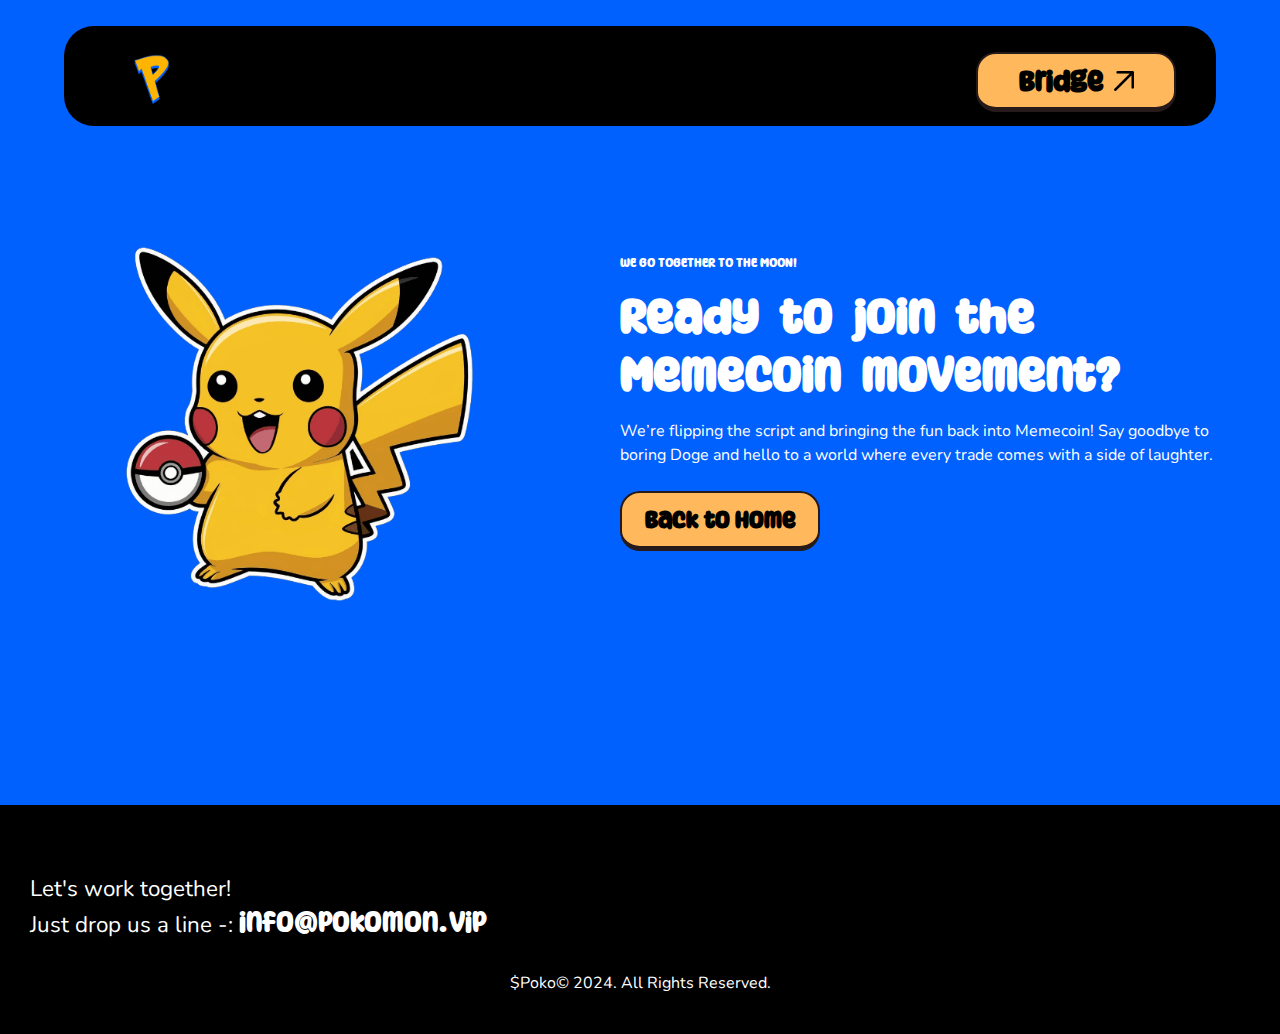
==== commit 6e8467f5: "Refactor HTML formatting in about.html" ====
--- a/about.html
+++ b/about.html
@@ -18,19 +18,23 @@
             <div id="navbar" class="senthead">
                 <header>
                     <div class="logo-img">
-                        <img src="images/poko.png" alt="" />
+                        <a href="index.html">
+                            <img src="images/poko.png" alt="" />
+                        </a>
                     </div>
 
                     <div>
-                        <a href="">
+                        <a href="https://twitter.com/pokomon_vip">
                             <i class="fab fa-twitter"></i>
                         </a>
-                        <a href="">
+                        <a href="https://t.me/pokomon_vip">
                             <i class="fab fa-telegram"></i>
                         </a>
                     </div>
                     <div class="logo_button">
-                        <a href="https://t.me/blueycommunity">
+                        <a
+                            href="https://portalbridge.com/advanced-tools/#/transfer"
+                        >
                             <button>
                                 Bridge <img src="images/top-right.png" alt="" />
                             </button>
@@ -52,7 +56,7 @@
                         </p>
                     </div>
                     <div class="button">
-                        <a href="https://t.me/blueycommunity">
+                        <a href="index.html">
                             <button>Back to Home</button>
                         </a>
                     </div>
